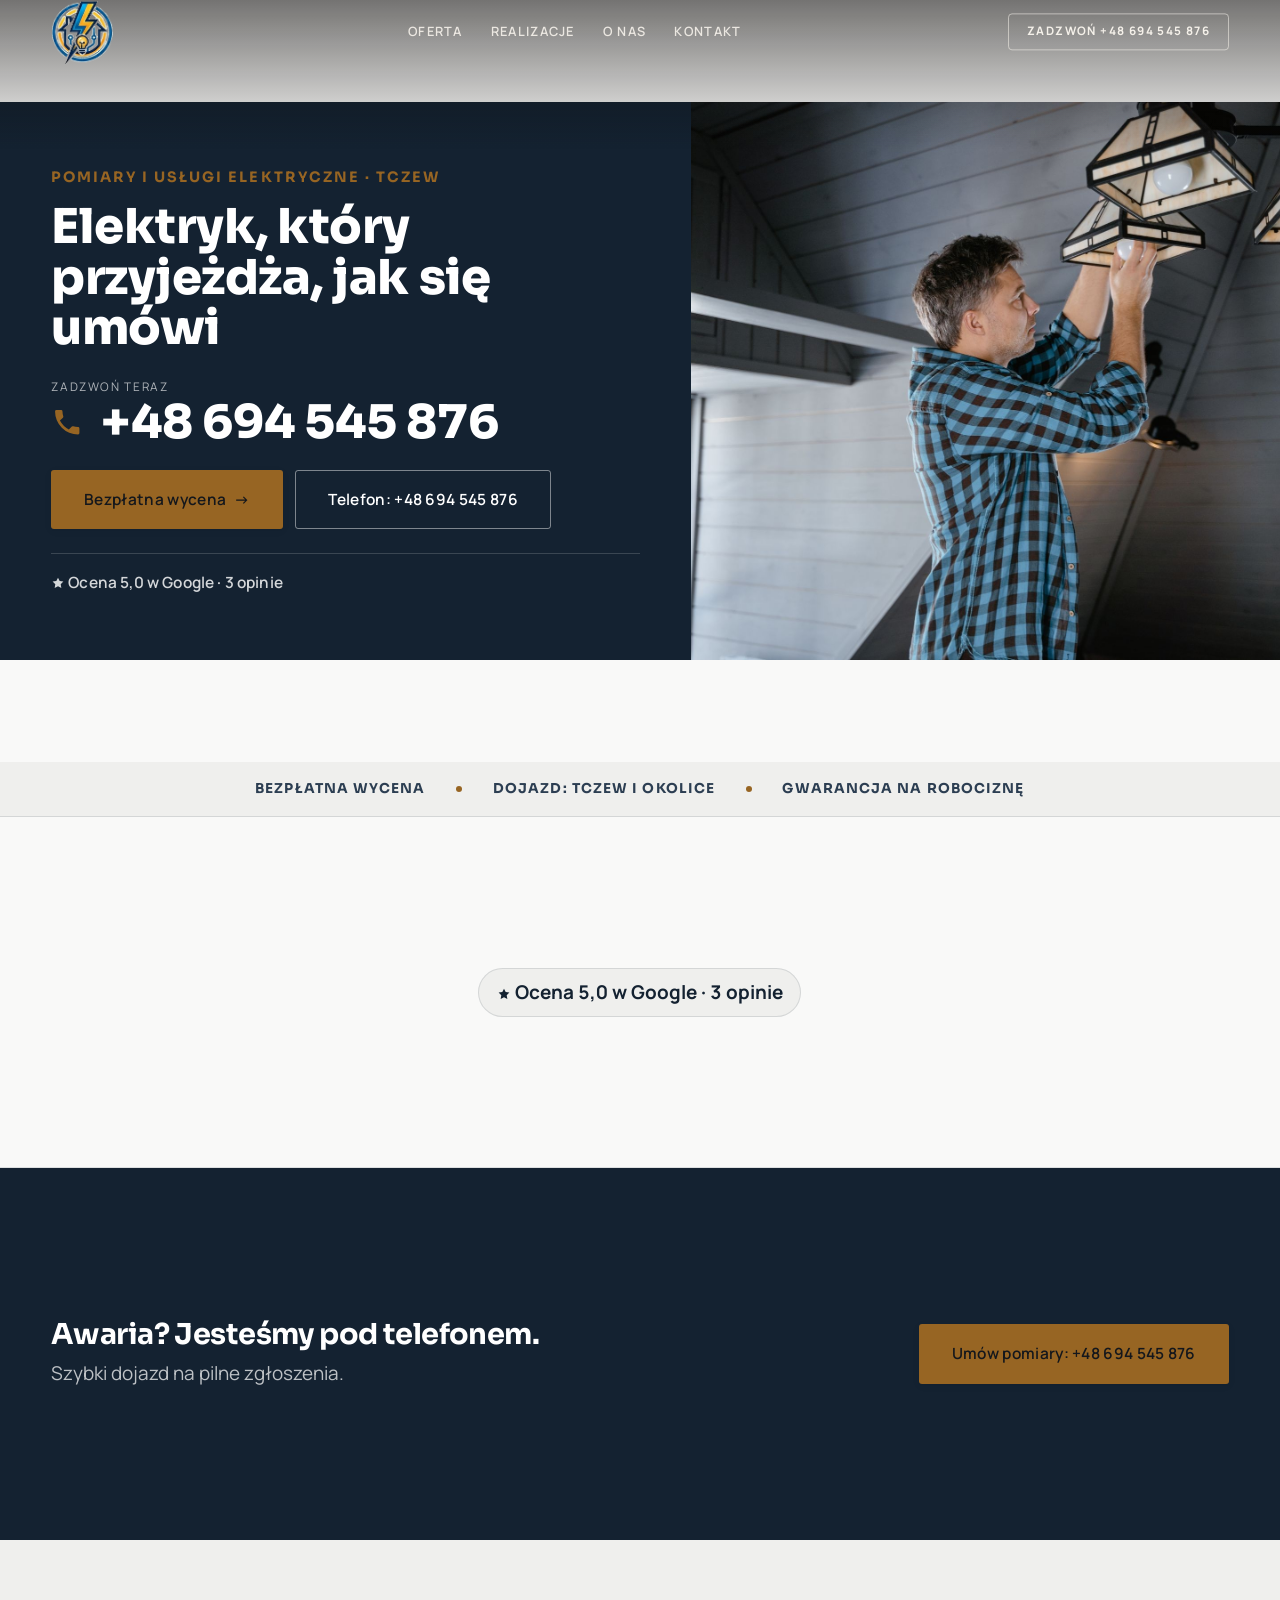
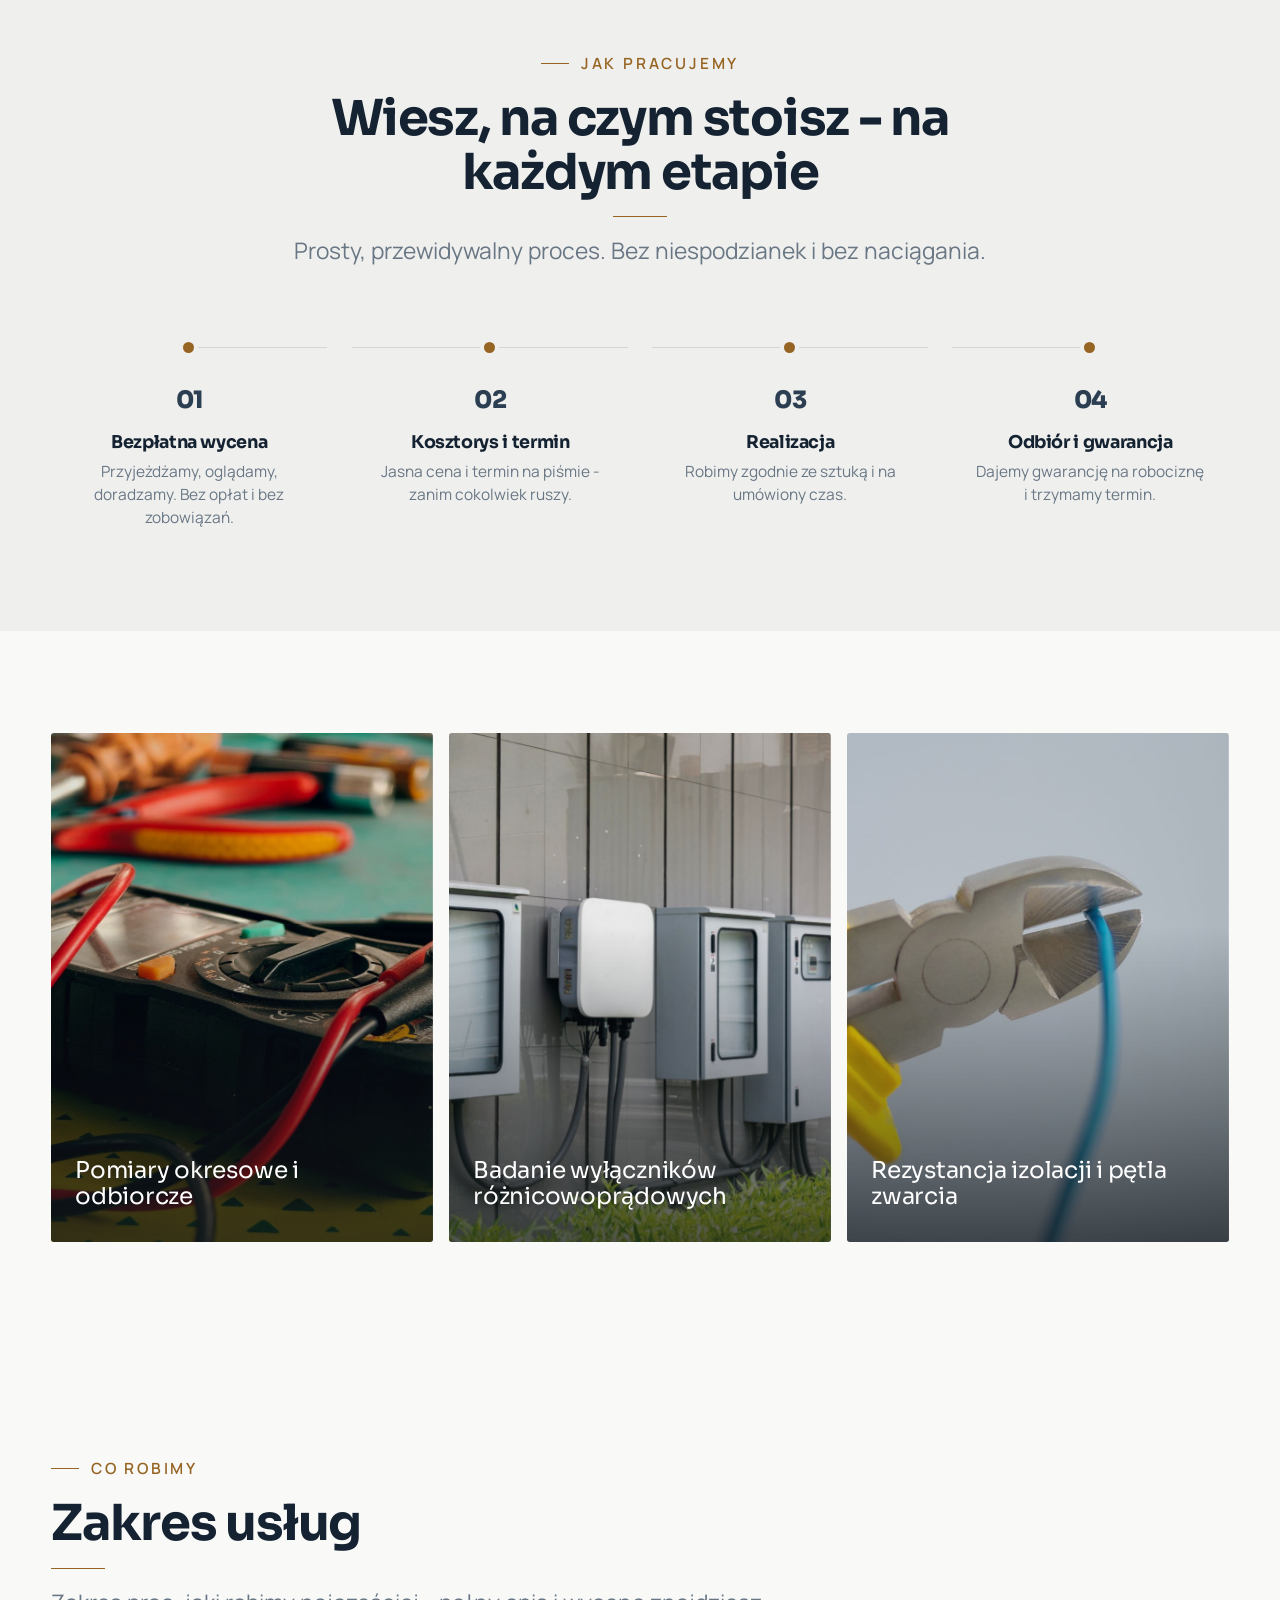
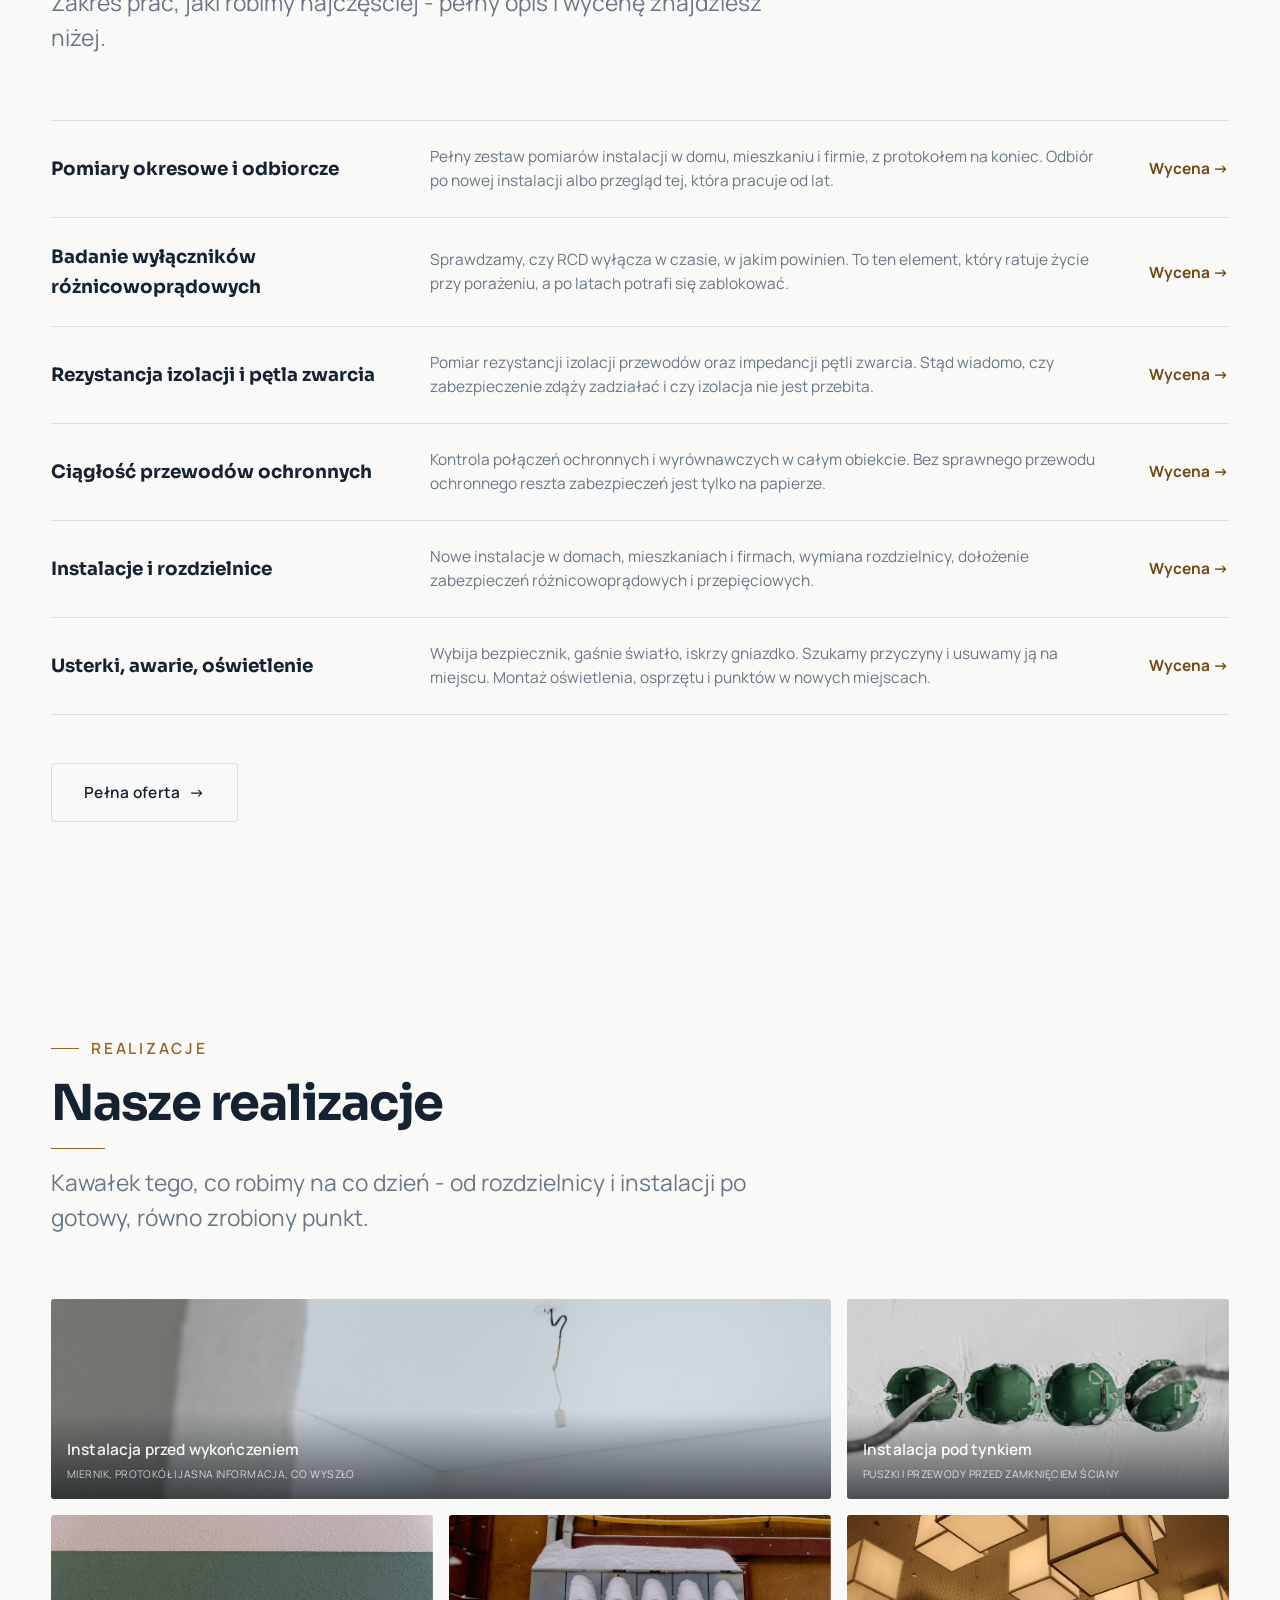
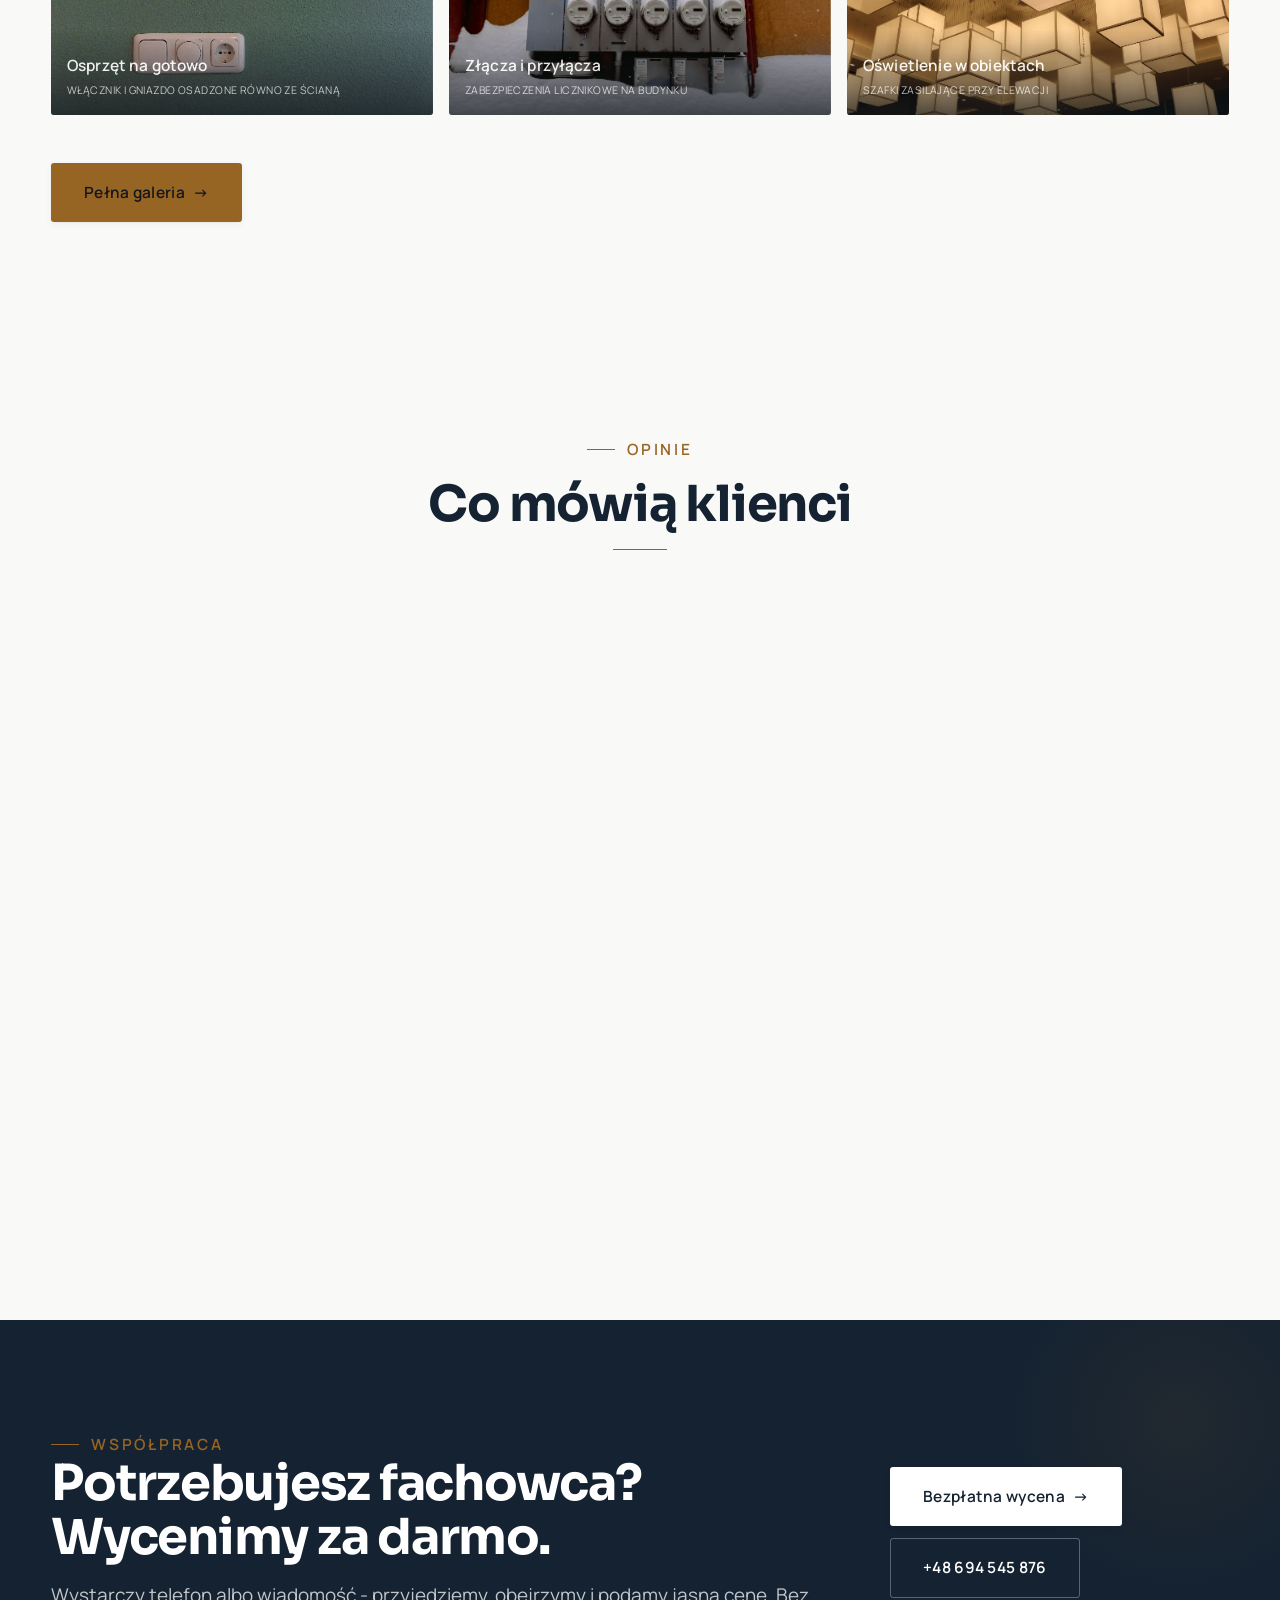
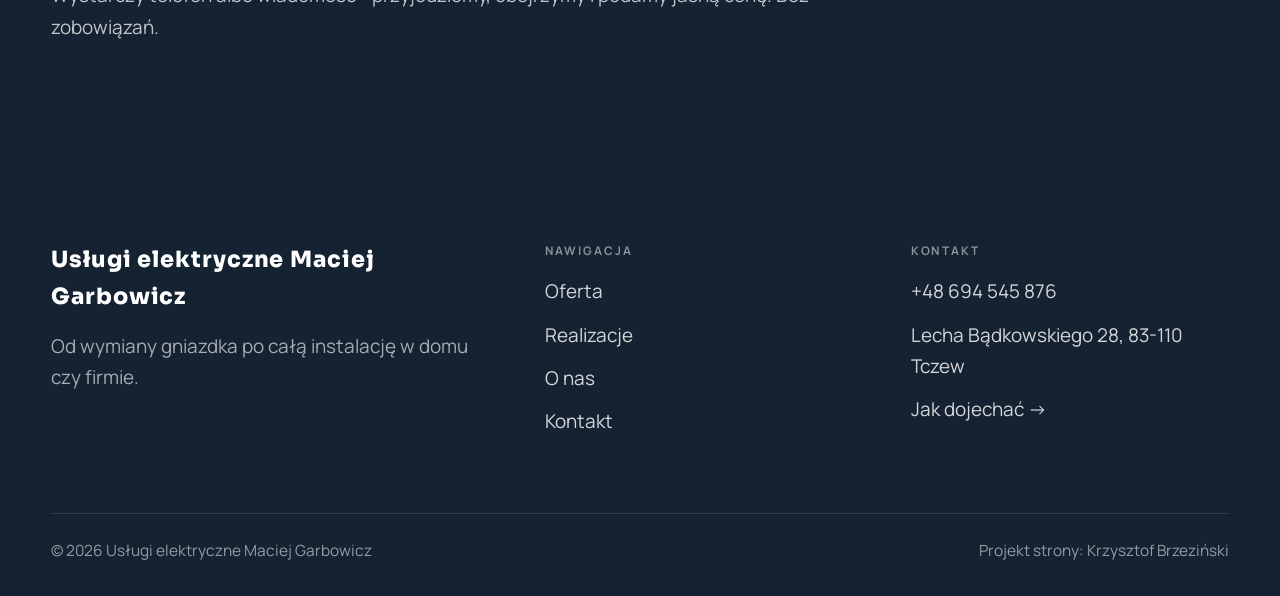
==== index.html @ 558da5c2 "Demo strony: Usługi elektryczne Maciej Garbowicz (Tczew)" ====
<!DOCTYPE html>
<html lang="pl">
<head>
<meta charset="UTF-8">
<meta name="viewport" content="width=device-width, initial-scale=1.0">
<title>Usługi elektryczne Maciej Garbowicz - Elektryk · Tczew</title>
<meta name="description" content="Usługi elektryczne Maciej Garbowicz - usługi elektryczne, Tczew i okolice. Instalacje, przyłącza, rozdzielnice, naprawa usterek i awarii, montaż oświetlenia i osprzętu. Pomiary i uprawnienia, wycena przed pracą, sprawny dojazd. Zadzwoń i umów termin.">
<link rel="preconnect" href="https://fonts.googleapis.com">
<link rel="preconnect" href="https://fonts.gstatic.com" crossorigin>
<link href="https://fonts.googleapis.com/css2?family=Sora:wght@600;700;800&family=Manrope:wght@400;500;600&display=swap" rel="stylesheet">
<link rel="stylesheet" href="assets/styles.css">
</head>
<body>

<header class="nav">
  <div class="wrap nav-inner">
    <a class="brand brand-has-logo" href="index.html"><img class="brand-logo" src="img/logo.png" alt="Usługi elektryczne Maciej Garbowicz"></a>
    <nav class="nav-links">
      <a href="oferta.html">Oferta</a>
      <a href="realizacje.html">Realizacje</a>
      <a href="o-nas.html">O nas</a>
      <a href="kontakt.html">Kontakt</a>
      <a href="tel:+48694545876" class="btn btn-accent">Zadzwoń +48 694 545 876</a>
    </nav>
    <button class="nav-toggle" aria-label="Menu"><span></span><span></span><span></span></button>
  </div>
</header>

<section class="hero-fach">
  <img class="hf-photo" src="img/hero.jpg" alt="Usługi elektryczne Maciej Garbowicz">
  <div class="hf-panel">
      <span class="hf-kicker">Pomiary i usługi elektryczne · Tczew</span>
      <h1 class="hf-title">Elektryk, który przyjeżdża, jak się umówi</h1>
      <a class="hf-phone" href="tel:+48694545876"><span class="hf-phone-lab">Zadzwoń teraz</span><span class="hf-phone-num"><svg class="ico-tel" width="16" height="16" viewBox="0 0 24 24" fill="none" aria-hidden="true"><path d="M6.6 10.8a15.5 15.5 0 0 0 6.6 6.6l2.2-2.2a1 1 0 0 1 1-.24 11.4 11.4 0 0 0 3.6.58 1 1 0 0 1 1 1V20a1 1 0 0 1-1 1A17 17 0 0 1 3 4a1 1 0 0 1 1-1h3.5a1 1 0 0 1 1 1c0 1.25.2 2.46.58 3.6a1 1 0 0 1-.25 1l-2.23 2.2Z" fill="currentColor"/></svg> +48 694 545 876</span></a>
      <div class="hf-actions">
        <a href="kontakt.html" class="btn btn-accent">Bezpłatna wycena <span class="arr">→</span></a>
        <a href="tel:+48694545876" class="btn btn-ghost hf-ghost">Telefon: +48 694 545 876</a>
      </div>
      <div class="hf-trust"><svg class="ico-star" width="14" height="14" viewBox="0 0 24 24" style="vertical-align:-2px" aria-hidden="true"><path d="M12 2.8l2.85 5.8 6.4.93-4.63 4.5 1.1 6.37L12 17.4l-5.72 3 1.1-6.37-4.63-4.5 6.4-.93L12 2.8Z" fill="currentColor"/></svg> Ocena 5,0 w Google · 3 opinie</div>
  </div>
</section>
<section class="fach-promise">
  <div class="wrap">
    <ul class="fp-row reveal"><li>Bezpłatna wycena</li><li>Dojazd: Tczew i okolice</li><li>Gwarancja na robociznę</li></ul>
  </div>
</section>
<section class="trust-bar">
  <div class="wrap">
    <div class="tb-google reveal"><svg class="ico-star" width="14" height="14" viewBox="0 0 24 24" style="vertical-align:-2px" aria-hidden="true"><path d="M12 2.8l2.85 5.8 6.4.93-4.63 4.5 1.1 6.37L12 17.4l-5.72 3 1.1-6.37-4.63-4.5 6.4-.93L12 2.8Z" fill="currentColor"/></svg> Ocena 5,0 w Google · 3 opinie</div>
  </div>
</section>
<section class="awaria">
  <div class="wrap">
      <div class="reveal">
        <h3>Awaria? Jesteśmy pod telefonem.</h3>
        <p>Szybki dojazd na pilne zgłoszenia.</p>
      </div>
      <a class="btn btn-accent" href="tel:+48694545876">Umów pomiary: +48 694 545 876</a>
  </div>
</section>
<section class="proces fachowcy">
  <div class="wrap">
    <div class="head center reveal">
      <span class="eyebrow">Jak pracujemy</span>
      <h2>Wiesz, na czym stoisz - na każdym etapie</h2>
      <p>Prosty, przewidywalny proces. Bez niespodzianek i bez naciągania.</p>
    </div>
    <ol class="proces-line">
      <li class="reveal"><span class="pno">01</span><h3>Bezpłatna wycena</h3><p>Przyjeżdżamy, oglądamy, doradzamy. Bez opłat i bez zobowiązań.</p></li>
      <li class="reveal"><span class="pno">02</span><h3>Kosztorys i termin</h3><p>Jasna cena i termin na piśmie - zanim cokolwiek ruszy.</p></li>
      <li class="reveal"><span class="pno">03</span><h3>Realizacja</h3><p>Robimy zgodnie ze sztuką i na umówiony czas.</p></li>
      <li class="reveal"><span class="pno">04</span><h3>Odbiór i gwarancja</h3><p>Dajemy gwarancję na robociznę i trzymamy termin.</p></li>
    </ol>
  </div>
</section>
<section class="gateways-band">
  <div class="wrap">
    <div class="gateways">
      <a href="oferta.html" class="gateway reveal"><img src="img/g1.jpg" alt="Pomiary okresowe i odbiorcze" loading="lazy"><span class="g-ttl">Pomiary okresowe i odbiorcze</span></a>
      <a href="oferta.html" class="gateway reveal"><img src="img/g5.jpg" alt="Badanie wyłączników różnicowoprądowych" loading="lazy"><span class="g-ttl">Badanie wyłączników różnicowoprądowych</span></a>
      <a href="oferta.html" class="gateway reveal"><img src="img/g8.jpg" alt="Rezystancja izolacji i pętla zwarcia" loading="lazy"><span class="g-ttl">Rezystancja izolacji i pętla zwarcia</span></a>
    </div>
  </div>
</section>
<section class="fach-uslugi">
  <div class="wrap">
    <div class="head reveal">
      <span class="eyebrow">Co robimy</span>
      <h2>Zakres usług</h2>
      <p>Zakres prac, jaki robimy najczęściej - pełny opis i wycenę znajdziesz niżej.</p>
    </div>
    <ul class="fu-list">
      <li class="fu-row reveal"><div class="fu-name">Pomiary okresowe i odbiorcze</div><div class="fu-desc">Pełny zestaw pomiarów instalacji w domu, mieszkaniu i firmie, z protokołem na koniec. Odbiór po nowej instalacji albo przegląd tej, która pracuje od lat.</div><a class="fu-cta" href="kontakt.html">Wycena <span class="arr">→</span></a></li>
      <li class="fu-row reveal"><div class="fu-name">Badanie wyłączników różnicowoprądowych</div><div class="fu-desc">Sprawdzamy, czy RCD wyłącza w czasie, w jakim powinien. To ten element, który ratuje życie przy porażeniu, a po latach potrafi się zablokować.</div><a class="fu-cta" href="kontakt.html">Wycena <span class="arr">→</span></a></li>
      <li class="fu-row reveal"><div class="fu-name">Rezystancja izolacji i pętla zwarcia</div><div class="fu-desc">Pomiar rezystancji izolacji przewodów oraz impedancji pętli zwarcia. Stąd wiadomo, czy zabezpieczenie zdąży zadziałać i czy izolacja nie jest przebita.</div><a class="fu-cta" href="kontakt.html">Wycena <span class="arr">→</span></a></li>
      <li class="fu-row reveal"><div class="fu-name">Ciągłość przewodów ochronnych</div><div class="fu-desc">Kontrola połączeń ochronnych i wyrównawczych w całym obiekcie. Bez sprawnego przewodu ochronnego reszta zabezpieczeń jest tylko na papierze.</div><a class="fu-cta" href="kontakt.html">Wycena <span class="arr">→</span></a></li>
      <li class="fu-row reveal"><div class="fu-name">Instalacje i rozdzielnice</div><div class="fu-desc">Nowe instalacje w domach, mieszkaniach i firmach, wymiana rozdzielnicy, dołożenie zabezpieczeń różnicowoprądowych i przepięciowych.</div><a class="fu-cta" href="kontakt.html">Wycena <span class="arr">→</span></a></li>
      <li class="fu-row reveal"><div class="fu-name">Usterki, awarie, oświetlenie</div><div class="fu-desc">Wybija bezpiecznik, gaśnie światło, iskrzy gniazdko. Szukamy przyczyny i usuwamy ją na miejscu. Montaż oświetlenia, osprzętu i punktów w nowych miejscach.</div><a class="fu-cta" href="kontakt.html">Wycena <span class="arr">→</span></a></li>
    </ul>
    <div style="margin-top:var(--space-7)" class="reveal"><a href="oferta.html" class="btn btn-ghost">Pełna oferta <span class="arr">→</span></a></div>
  </div>
</section>
<section>
  <div class="wrap">
    <div class="head reveal">
      <span class="eyebrow">Realizacje</span>
      <h2>Nasze realizacje</h2>
      <p>Kawałek tego, co robimy na co dzień - od rozdzielnicy i instalacji po gotowy, równo zrobiony punkt.</p>
    </div>
    <div class="gallery">
      <div class="tile t-two3 reveal"><img src="img/g11.jpg" alt="Instalacja przed wykończeniem" loading="lazy"><div class="cap">Instalacja przed wykończeniem<small>Miernik, protokół i jasna informacja, co wyszło</small></div></div>
      <div class="tile t-third reveal"><img src="img/g2.jpg" alt="Instalacja pod tynkiem" loading="lazy"><div class="cap">Instalacja pod tynkiem<small>Puszki i przewody przed zamknięciem ściany</small></div></div>
      <div class="tile t-third reveal"><img src="img/g3.jpg" alt="Osprzęt na gotowo" loading="lazy"><div class="cap">Osprzęt na gotowo<small>Włącznik i gniazdo osadzone równo ze ścianą</small></div></div>
      <div class="tile t-third reveal"><img src="img/g4.jpg" alt="Złącza i przyłącza" loading="lazy"><div class="cap">Złącza i przyłącza<small>Zabezpieczenia licznikowe na budynku</small></div></div>
      <div class="tile t-third reveal"><img src="img/g13.jpg" alt="Oświetlenie w obiektach" loading="lazy"><div class="cap">Oświetlenie w obiektach<small>Szafki zasilające przy elewacji</small></div></div>
    </div>
    <div style="margin-top:var(--space-7)" class="reveal"><a href="realizacje.html" class="btn btn-accent">Pełna galeria <span class="arr">→</span></a></div>
  </div>
</section>
<section class="opinie">
  <div class="wrap">
    <div class="head center reveal">
      <span class="eyebrow">Opinie</span>
      <h2>Co mówią klienci</h2>
    </div>
    <div class="opinie-grid">
      <figure class="op-card reveal"><span class="op-star"><svg class="ico-star" width="14" height="14" viewBox="0 0 24 24" style="vertical-align:-2px" aria-hidden="true"><path d="M12 2.8l2.85 5.8 6.4.93-4.63 4.5 1.1 6.37L12 17.4l-5.72 3 1.1-6.37-4.63-4.5 6.4-.93L12 2.8Z" fill="currentColor"/></svg><svg class="ico-star" width="14" height="14" viewBox="0 0 24 24" style="vertical-align:-2px" aria-hidden="true"><path d="M12 2.8l2.85 5.8 6.4.93-4.63 4.5 1.1 6.37L12 17.4l-5.72 3 1.1-6.37-4.63-4.5 6.4-.93L12 2.8Z" fill="currentColor"/></svg><svg class="ico-star" width="14" height="14" viewBox="0 0 24 24" style="vertical-align:-2px" aria-hidden="true"><path d="M12 2.8l2.85 5.8 6.4.93-4.63 4.5 1.1 6.37L12 17.4l-5.72 3 1.1-6.37-4.63-4.5 6.4-.93L12 2.8Z" fill="currentColor"/></svg><svg class="ico-star" width="14" height="14" viewBox="0 0 24 24" style="vertical-align:-2px" aria-hidden="true"><path d="M12 2.8l2.85 5.8 6.4.93-4.63 4.5 1.1 6.37L12 17.4l-5.72 3 1.1-6.37-4.63-4.5 6.4-.93L12 2.8Z" fill="currentColor"/></svg><svg class="ico-star" width="14" height="14" viewBox="0 0 24 24" style="vertical-align:-2px" aria-hidden="true"><path d="M12 2.8l2.85 5.8 6.4.93-4.63 4.5 1.1 6.37L12 17.4l-5.72 3 1.1-6.37-4.63-4.5 6.4-.93L12 2.8Z" fill="currentColor"/></svg></span><blockquote>Pan bardzo dokładny, Polecam</blockquote><span class="op-autor">Malwina Rylik</span></figure>
      <figure class="op-card reveal"><span class="op-star"><svg class="ico-star" width="14" height="14" viewBox="0 0 24 24" style="vertical-align:-2px" aria-hidden="true"><path d="M12 2.8l2.85 5.8 6.4.93-4.63 4.5 1.1 6.37L12 17.4l-5.72 3 1.1-6.37-4.63-4.5 6.4-.93L12 2.8Z" fill="currentColor"/></svg><svg class="ico-star" width="14" height="14" viewBox="0 0 24 24" style="vertical-align:-2px" aria-hidden="true"><path d="M12 2.8l2.85 5.8 6.4.93-4.63 4.5 1.1 6.37L12 17.4l-5.72 3 1.1-6.37-4.63-4.5 6.4-.93L12 2.8Z" fill="currentColor"/></svg><svg class="ico-star" width="14" height="14" viewBox="0 0 24 24" style="vertical-align:-2px" aria-hidden="true"><path d="M12 2.8l2.85 5.8 6.4.93-4.63 4.5 1.1 6.37L12 17.4l-5.72 3 1.1-6.37-4.63-4.5 6.4-.93L12 2.8Z" fill="currentColor"/></svg><svg class="ico-star" width="14" height="14" viewBox="0 0 24 24" style="vertical-align:-2px" aria-hidden="true"><path d="M12 2.8l2.85 5.8 6.4.93-4.63 4.5 1.1 6.37L12 17.4l-5.72 3 1.1-6.37-4.63-4.5 6.4-.93L12 2.8Z" fill="currentColor"/></svg><svg class="ico-star" width="14" height="14" viewBox="0 0 24 24" style="vertical-align:-2px" aria-hidden="true"><path d="M12 2.8l2.85 5.8 6.4.93-4.63 4.5 1.1 6.37L12 17.4l-5.72 3 1.1-6.37-4.63-4.5 6.4-.93L12 2.8Z" fill="currentColor"/></svg></span><blockquote>Polecam serdecznie</blockquote><span class="op-autor">Ewa Makowska</span></figure>
    </div>
  </div>
</section>
<section class="obszar">
  <div class="wrap">
    <div class="head center reveal">
      <span class="eyebrow">Obszar działania</span>
      <h2>Dojeżdżamy do Ciebie</h2>
    </div>
    <ul class="obszar-list reveal"><li class="is-home">Tczew</li><li>+ okolice</li></ul>
  </div>
</section>
<section class="cta">
  <div class="wrap">
    <div class="reveal">
      <span class="eyebrow">Współpraca</span>
      <h2>Potrzebujesz fachowca? Wycenimy za darmo.</h2>
      <p>Wystarczy telefon albo wiadomość - przyjedziemy, obejrzymy i podamy jasną cenę. Bez zobowiązań.</p>
    </div>
    <div class="cta-actions reveal">
      <a href="kontakt.html" class="btn btn-light">Bezpłatna wycena <span class="arr">→</span></a>
      <a href="tel:+48694545876" class="btn btn-ghost" style="color:#fff;border-color:rgba(255,255,255,.3)">+48 694 545 876</a>
    </div>
  </div>
</section>

<footer>
  <div class="wrap">
    <div class="foot-grid">
      <div class="foot-brand">
        <div class="name">Usługi elektryczne Maciej Garbowicz</div>
        <p>Od wymiany gniazdka po całą instalację w domu czy firmie.</p>
      </div>
      <div class="foot-col">
        <h4>Nawigacja</h4>
        <a href="oferta.html">Oferta</a>
        <a href="realizacje.html">Realizacje</a>
        <a href="o-nas.html">O nas</a>
        <a href="kontakt.html">Kontakt</a>
      </div>
      <div class="foot-col">
        <h4>Kontakt</h4>
        <a href="tel:+48694545876">+48 694 545 876</a>
        <p>Lecha Bądkowskiego 28, 83-110 Tczew</p>
        <a href="https://www.google.com/maps/place/Us%C5%82ugi+elektryczne+Maciej+Garbowicz/@54.0656922,18.7682048,17z" target="_blank" rel="noopener">Jak dojechać →</a>
      </div>
    </div>
    <div class="foot-bot">
      <span>© 2026 Usługi elektryczne Maciej Garbowicz</span>
      <span>Projekt strony: Krzysztof Brzeziński</span>
    </div>
  </div>
</footer>
<div class="sticky-call"><a class="sc-call" href="tel:+48694545876"><svg class="ico-tel" width="16" height="16" viewBox="0 0 24 24" fill="none" aria-hidden="true"><path d="M6.6 10.8a15.5 15.5 0 0 0 6.6 6.6l2.2-2.2a1 1 0 0 1 1-.24 11.4 11.4 0 0 0 3.6.58 1 1 0 0 1 1 1V20a1 1 0 0 1-1 1A17 17 0 0 1 3 4a1 1 0 0 1 1-1h3.5a1 1 0 0 1 1 1c0 1.25.2 2.46.58 3.6a1 1 0 0 1-.25 1l-2.23 2.2Z" fill="currentColor"/></svg> Zadzwoń</a><a class="sc-quote" href="kontakt.html">Bezpłatna wycena</a></div>

<script src="assets/main.js"></script>
</body>
</html>
---- assets/styles.css ----
/* ============================================================
   STOLBASZ — premium, architektoniczny B2B fit-out
   Jasna paleta, zero brązu. System wg premium-web-craft.
   Projekt strony: Krzysztof Brzeziński
   ============================================================ */

:root{
  /* PALETA — jasna, architektoniczna, chłodna */
  --paper:#f5f7fa;          /* główne tło */
  --paper-2:#e7edf3;        /* sekcje alternatywne (chłodny jasny szary) */
  --paper-3:#e7edf3;        /* delikatne wypełnienia */
  --ink:#142231;            /* tekst główny — chłodny grafit */
  --ink-soft:#2c3e52;       /* nagłówki drugorzędne */
  --muted:#697785;          /* tekst poboczny */
  --line:rgba(20,34,49,.12);/* hairline */
  --accent:#e8a00c;         /* stonowany petrol-slate — jedyny akcent */
  --accent-d:#c47f06;
  --accent-soft:rgba(232,160,12,.10);
  --dark:#142231;           /* sekcje ciemne (stopka/CTA) */

  /* ODSTĘPY — skala 4/8 */
  --space-1:4px; --space-2:8px; --space-3:12px; --space-4:16px; --space-5:24px;
  --space-6:32px; --space-7:48px; --space-8:64px; --space-9:96px; --space-10:128px;

  /* TYPOGRAFIA — fluid clamp() (skala podbita 16.07.2026: większe, czytelniejsze litery — uwaga Adama) */
  --text-sm:clamp(.9rem,.87rem + .12vw,1rem);
  --text-base:clamp(1.08rem,1.04rem + .18vw,1.2rem);
  --text-lg:clamp(1.24rem,1.15rem + .34vw,1.44rem);
  --text-h3:clamp(1.34rem,1.22rem + .55vw,1.66rem);
  --text-h2:clamp(2.1rem,1.66rem + 2.1vw,3.1rem);
  --text-h1:clamp(2.9rem,2.1rem + 4vw,5.1rem);

  /* PROMIENIE — architektoniczne, raczej ostre */
  --r-sm:3px; --r-md:6px; --r-lg:10px;

  /* RUCH */
  --ease:cubic-bezier(.25,.46,.45,.94); --dur:.24s;

  /* CIENIE — miękkie, warstwowe */
  --sh-sm:0 1px 2px rgba(16,24,32,.04), 0 2px 8px rgba(16,24,32,.05);
  --sh-md:0 2px 6px rgba(16,24,32,.05), 0 12px 28px -8px rgba(16,24,32,.12);
  --sh-lg:0 6px 14px rgba(16,24,32,.07), 0 26px 56px -18px rgba(16,24,32,.22);

  --hairline:1px solid var(--line);

  --font-display:'Sora','Manrope',sans-serif;
  --font-body:'Manrope',sans-serif;
}

*{box-sizing:border-box;margin:0;padding:0}
html{scroll-behavior:smooth}
body{
  font-family:var(--font-body);
  font-size:var(--text-base);
  line-height:1.65;
  color:var(--ink);
  background:var(--paper);
  -webkit-font-smoothing:antialiased;
  text-rendering:optimizeLegibility;
}
img{max-width:100%;display:block}
a{color:inherit;text-decoration:none}

.wrap{width:min(92%,1180px);margin-inline:auto}
section{padding-block:clamp(52px,6.5vw,96px)}

h1,h2,h3{font-family:var(--font-display);font-weight:700;line-height:1.08;letter-spacing:-.02em;color:var(--ink)}
h1{font-size:var(--text-h1);letter-spacing:-.035em}
h2{font-size:var(--text-h2);letter-spacing:-.025em}
h3{font-size:var(--text-h3)}
p{max-width:65ch}

.eyebrow{
  font-family:var(--font-body);
  font-size:var(--text-sm);
  font-weight:600;
  letter-spacing:.18em;
  text-transform:uppercase;
  color:var(--accent);
  display:inline-flex;align-items:center;gap:var(--space-3);
}
.eyebrow::before{content:"";width:28px;height:1px;background:var(--accent);display:inline-block}

.muted{color:var(--muted)}
.lead{font-size:var(--text-lg);line-height:1.55;color:var(--ink-soft);max-width:50ch}

/* ---------- BUTTONS ---------- */
.btn{
  display:inline-flex;align-items:center;gap:var(--space-2);
  font-weight:600;font-size:var(--text-sm);letter-spacing:.02em;
  padding:var(--space-4) var(--space-6);
  border-radius:var(--r-sm);
  transition:transform var(--dur) var(--ease),box-shadow var(--dur) var(--ease),background var(--dur) var(--ease);
  cursor:pointer;border:1px solid transparent;
}
.btn-accent{background:var(--accent);color:#fff;box-shadow:var(--sh-sm)}
.btn-accent:hover{background:var(--accent-d);transform:translateY(-2px);box-shadow:var(--sh-md)}
.btn-accent:active{transform:translateY(0);box-shadow:var(--sh-sm)}
.btn-ghost{background:transparent;color:var(--ink);border-color:var(--line)}
.btn-ghost:hover{border-color:var(--accent);color:var(--accent);transform:translateY(-2px)}
.btn-light{background:#fff;color:var(--ink);box-shadow:var(--sh-sm)}
.btn-light:hover{transform:translateY(-2px);box-shadow:var(--sh-md)}
.btn .arr{transition:transform var(--dur) var(--ease)}
.btn:hover .arr{transform:translateX(4px)}

/* ---------- NAV ---------- */
.nav{
  position:sticky;top:0;z-index:50;
  background:color-mix(in srgb,var(--paper) 88%,transparent);
  backdrop-filter:saturate(140%) blur(10px);
  border-bottom:var(--hairline);
}
.nav-inner{display:flex;align-items:center;justify-content:space-between;height:72px}
.brand{display:flex;flex-direction:column;line-height:1}
.brand .name{font-family:var(--font-display);font-weight:800;font-size:1.35rem;letter-spacing:.04em}
.brand .sub{font-size:.62rem;letter-spacing:.34em;text-transform:uppercase;color:var(--muted);margin-top:5px}
.nav-links{display:flex;align-items:center;gap:var(--space-6)}
.nav-links a{font-size:var(--text-sm);font-weight:500;color:var(--ink-soft);position:relative;padding-block:4px;transition:color var(--dur) var(--ease)}
.nav-links a::after{content:"";position:absolute;left:0;bottom:0;width:0;height:1.5px;background:var(--accent);transition:width var(--dur) var(--ease)}
.nav-links a:hover,.nav-links a.active{color:var(--ink)}
.nav-links a:hover::after,.nav-links a.active::after{width:100%}
.nav-links .btn{padding:var(--space-2) var(--space-5)}
/* przyciski w nav: właściwy kolor (przebij .nav-links a) + bez podkreślenia */
.nav-links a.btn-accent{color:#fff}
.nav-links a.btn-ghost,.nav-links a.btn-light{color:var(--ink)}
.nav-links a.btn::after{display:none}
.nav-toggle{display:none;background:none;border:none;cursor:pointer;flex-direction:column;gap:5px;padding:8px}
.nav-toggle span{width:24px;height:2px;background:var(--ink);transition:var(--dur)}

/* ---------- HERO (split) ---------- */
.hero{position:relative;overflow:hidden;border-bottom:var(--hairline)}
.hero-grid{display:grid;grid-template-columns:1.05fr .95fr;gap:clamp(24px,4vw,60px);align-items:center;
  padding-block:clamp(36px,4.5vw,64px)}
.hero-copy .eyebrow{margin-bottom:var(--space-5)}
.hero-copy h1{margin-bottom:var(--space-5)}
.hero-copy .lead{margin-bottom:var(--space-7)}
.hero-actions{display:flex;flex-wrap:wrap;gap:var(--space-4)}
.hero-art{position:relative;aspect-ratio:4/3;border-radius:var(--r-lg);overflow:hidden;box-shadow:var(--sh-lg)}
.hero-art img{width:100%;height:100%;object-fit:cover}
.hero-art::after{content:"";position:absolute;inset:0;background:linear-gradient(180deg,transparent 55%,rgba(18,24,28,.28))}
.hero-badge{position:absolute;left:var(--space-5);bottom:var(--space-5);z-index:2;
  background:rgba(252,252,251,.94);backdrop-filter:blur(4px);
  border-radius:var(--r-md);padding:var(--space-4) var(--space-5);box-shadow:var(--sh-md);max-width:78%}
.hero-badge strong{display:block;font-family:var(--font-display);font-size:1rem;letter-spacing:-.01em}
.hero-badge span{font-size:var(--text-sm);color:var(--muted)}

/* ---------- HERO duży / kinowy (strona główna) ---------- */
.hero-cine{position:relative;min-height:clamp(560px,82vh,840px);min-height:clamp(560px,82svh,840px);display:flex;align-items:center;overflow:hidden;border-bottom:var(--hairline)}
.hero-cine>img{position:absolute;inset:0;width:100%;height:100%;object-fit:cover;z-index:0}
.hero-cine::after{content:"";position:absolute;inset:0;z-index:1;
  background:linear-gradient(95deg,rgba(13,18,23,.86) 0%,rgba(13,18,23,.64) 32%,rgba(13,18,23,.24) 62%,rgba(13,18,23,.04) 100%)}
.hero-cine .wrap{position:relative;z-index:2;padding-block:var(--space-8)}
.hero-cine .hero-copy{max-width:660px}
.hero-cine .eyebrow{color:#fff;margin-bottom:var(--space-5)}
.hero-cine .eyebrow::before{background:#fff}
.hero-cine h1{color:#fff;margin-bottom:var(--space-5);font-size:clamp(2.9rem,2rem + 4.4vw,5.2rem)}
.hero-cine .lead{color:rgba(255,255,255,.92);max-width:48ch;margin-bottom:var(--space-7)}
.hero-cine .hero-actions{display:flex;flex-wrap:wrap;gap:var(--space-4)}
@media(max-width:680px){
  .hero-cine{min-height:clamp(520px,76vh,640px);min-height:clamp(520px,76svh,640px);align-items:flex-end}
  .hero-cine::after{background:linear-gradient(0deg,rgba(13,18,23,.9) 6%,rgba(13,18,23,.45) 55%,rgba(13,18,23,.25) 100%)}
  .hero-cine .wrap{padding-bottom:var(--space-9)}
}

/* full-bleed hero variant (podstrony) */
.pagehead{position:relative;min-height:46vh;min-height:46svh;display:flex;align-items:flex-end;overflow:hidden;border-bottom:var(--hairline)}
.pagehead img{position:absolute;inset:0;width:100%;height:100%;object-fit:cover}
.pagehead::after{content:"";position:absolute;inset:0;background:linear-gradient(180deg,rgba(18,24,28,.25),rgba(18,24,28,.62))}
.pagehead .wrap{position:relative;z-index:2;padding-block:var(--space-9);color:#fff}
.pagehead h1{color:#fff;max-width:18ch}
.pagehead .eyebrow{color:#fff}
.pagehead .eyebrow::before{background:#fff}
.pagehead p{color:rgba(255,255,255,.86);margin-top:var(--space-4);max-width:54ch}

/* ---------- STRIP (pasek skrótów / liczby) ---------- */
.strip{background:var(--dark);color:#fff}
.strip .wrap{display:grid;grid-template-columns:repeat(4,1fr);gap:var(--space-6);padding-block:var(--space-8)}
.strip .item .k{font-family:var(--font-display);font-size:clamp(1.6rem,1.2rem + 1.4vw,2.4rem);font-weight:800;letter-spacing:-.02em;color:#fff}
.strip .item .v{font-size:var(--text-sm);color:rgba(255,255,255,.66);margin-top:var(--space-2);line-height:1.45}
.strip .item{border-left:2px solid var(--accent);padding-left:var(--space-5)}

/* ---------- SECTION HEAD ---------- */
.head{max-width:48rem;margin-bottom:var(--space-8)}
.head.center{margin-inline:auto;text-align:center}
.head .eyebrow{margin-bottom:var(--space-4)}
.head h2{margin-bottom:var(--space-4)}
.head p{color:var(--muted);font-size:var(--text-lg);line-height:1.55}
.head.center p{margin-inline:auto}

/* ---------- INTRO SPLIT ---------- */
.split{display:grid;grid-template-columns:.92fr 1.08fr;gap:clamp(28px,5vw,80px);align-items:center}
.split.rev{grid-template-columns:1.08fr .92fr}
.split.rev .split-art{order:-1}
.split-art{position:relative;aspect-ratio:5/4;border-radius:var(--r-lg);overflow:hidden;box-shadow:var(--sh-lg)}
.split-art img{width:100%;height:100%;object-fit:cover}
.split-copy h2{margin-bottom:var(--space-5)}
.split-copy p+p{margin-top:var(--space-4)}
.split-copy .btn{margin-top:var(--space-6)}

/* ---------- SERVICES (zakres) ---------- */
.svc-grid{display:grid;grid-template-columns:repeat(auto-fit,minmax(280px,1fr));gap:var(--space-5)}
.svc{background:#fff;border:var(--hairline);border-radius:var(--r-md);padding:var(--space-7) var(--space-6);
  transition:transform var(--dur) var(--ease),box-shadow var(--dur) var(--ease),border-color var(--dur) var(--ease);
  position:relative;overflow:hidden}
.svc::before{content:"";position:absolute;left:0;top:0;width:3px;height:0;background:var(--accent);transition:height var(--dur) var(--ease)}
.svc:hover{transform:translateY(-4px);box-shadow:var(--sh-md);border-color:transparent}
.svc:hover::before{height:100%}
.svc .ic{font-family:var(--font-display);font-size:.8rem;font-weight:700;letter-spacing:.12em;color:var(--accent);margin-bottom:var(--space-4)}
.svc h3{margin-bottom:var(--space-3);font-size:1.22rem}
.svc p{color:var(--muted);font-size:var(--text-base);line-height:1.6}

/* big detailed service rows */
.svc-row{display:grid;grid-template-columns:.8fr 1.2fr;gap:clamp(20px,4vw,60px);align-items:center;padding-block:var(--space-8)}
.svc-row+.svc-row{border-top:var(--hairline)}
.svc-row.rev{grid-template-columns:1.2fr .8fr}
.svc-row.rev .svc-row-art{order:-1}
.svc-row-art{aspect-ratio:4/3;border-radius:var(--r-md);overflow:hidden;box-shadow:var(--sh-md)}
.svc-row-art img{width:100%;height:100%;object-fit:cover}
.svc-row h3{font-size:1.5rem;margin-bottom:var(--space-4)}
.svc-row .num{font-family:var(--font-display);font-size:.85rem;font-weight:700;letter-spacing:.14em;color:var(--accent);display:block;margin-bottom:var(--space-3)}
.svc-row ul{list-style:none;margin-top:var(--space-4);display:flex;flex-direction:column;gap:var(--space-2)}
.svc-row li{position:relative;padding-left:var(--space-5);color:var(--muted);font-size:var(--text-base)}
.svc-row li::before{content:"";position:absolute;left:0;top:.62em;width:8px;height:1px;background:var(--accent)}

/* ---------- GALLERY (realizacje) ---------- */
.gallery{display:grid;grid-template-columns:repeat(12,1fr);gap:var(--space-4);grid-auto-rows:200px}
/* GALERIA MASONRY — pionowe zdjęcia (portrety beauty/wellness) bez przycinania: kolumny, height auto */
.gallery-masonry{column-count:3;column-gap:var(--space-4)}
@media(max-width:900px){.gallery-masonry{column-count:2}}
@media(max-width:560px){.gallery-masonry{column-count:1}}
.gallery-masonry .m-tile{break-inside:avoid;margin:0 0 var(--space-4);padding:0;position:relative;overflow:hidden;border-radius:var(--r-md);border:1px solid var(--line)}
.gallery-masonry .m-tile img{width:100%;height:auto;display:block}
.gallery-masonry .m-tile .cap{position:absolute;left:0;right:0;bottom:0;padding:var(--space-4);color:#fff;background:linear-gradient(0deg,rgba(0,0,0,.55),transparent);font-size:var(--text-sm)}
.gallery-masonry .m-tile .cap small{display:block;font-weight:400;opacity:.78;letter-spacing:.04em;text-transform:uppercase;font-size:.66rem;margin-top:3px}
.tile{position:relative;overflow:hidden;border-radius:var(--r-md);box-shadow:var(--sh-sm);
  transition:transform var(--dur) var(--ease),box-shadow var(--dur) var(--ease)}
.tile img{width:100%;height:100%;object-fit:cover;transition:transform .6s var(--ease)}
.tile:hover{box-shadow:var(--sh-md)}
.tile:hover img{transform:scale(1.05)}
.tile .cap{position:absolute;left:0;right:0;bottom:0;padding:var(--space-5) var(--space-4) var(--space-4);
  background:linear-gradient(transparent,rgba(18,24,28,.78));color:#fff;
  font-size:var(--text-sm);font-weight:600;letter-spacing:.01em;
  opacity:0;transform:translateY(8px);transition:var(--dur) var(--ease)}
.tile:hover .cap{opacity:1;transform:translateY(0)}
.tile .cap small{display:block;font-weight:400;opacity:.78;letter-spacing:.04em;text-transform:uppercase;font-size:.66rem;margin-top:3px}
/* bento spans */
.t-wide{grid-column:span 6}
.t-tall{grid-column:span 6;grid-row:span 2}
.t-std{grid-column:span 6}
.t-third{grid-column:span 4}
.t-two3{grid-column:span 8}

/* ---------- TRUST / WIARYGODNOŚĆ ---------- */
.trust{background:var(--paper-2)}
.trust-grid{display:grid;grid-template-columns:repeat(auto-fit,minmax(240px,1fr));gap:var(--space-5);margin-top:var(--space-7)}
.trust-card{background:#fff;border-radius:var(--r-md);padding:var(--space-7) var(--space-6);box-shadow:var(--sh-sm);border-top:3px solid var(--accent)}
.trust-card .big{font-family:var(--font-display);font-size:clamp(1.8rem,1.3rem + 1.6vw,2.6rem);font-weight:800;letter-spacing:-.02em;color:var(--ink);line-height:1}
.trust-card h3{font-size:1.12rem;margin:var(--space-3) 0 var(--space-2)}
.trust-card p{color:var(--muted);font-size:var(--text-base);line-height:1.55}

/* ---------- CTA band ---------- */
.cta{background:var(--dark);color:#fff;position:relative;overflow:hidden}
.cta .wrap{display:grid;grid-template-columns:1.4fr .6fr;gap:var(--space-7);align-items:center;position:relative;z-index:2}
.cta h2{color:#fff;max-width:20ch}
.cta p{color:rgba(255,255,255,.74);margin-top:var(--space-4)}
.cta-actions{display:flex;flex-direction:column;gap:var(--space-3);align-items:flex-start}
.cta::before{content:"";position:absolute;right:-80px;top:-80px;width:360px;height:360px;border-radius:50%;
  background:radial-gradient(circle,var(--accent-soft),transparent 70%)}

/* ---------- CONTACT ---------- */
.contact-grid{display:grid;grid-template-columns:.85fr 1.15fr;gap:clamp(28px,4vw,56px);align-items:start}
.info-list{display:flex;flex-direction:column;gap:var(--space-2)}
.info-row{display:flex;gap:var(--space-4);align-items:flex-start;padding-block:var(--space-4);border-bottom:var(--hairline)}
.info-row .ic{flex:none;width:42px;height:42px;display:grid;place-items:center;border-radius:50%;
  background:var(--accent-soft);color:var(--accent);font-size:1.05rem}
.info-row .lbl{font-size:.72rem;letter-spacing:.14em;text-transform:uppercase;color:var(--muted)}
.info-row .val{font-weight:600;font-size:var(--text-base);margin-top:2px}
.info-row a.val:hover{color:var(--accent)}
.map{border:none;border-radius:var(--r-lg);box-shadow:var(--sh-md);width:100%;height:100%;min-height:380px;filter:grayscale(.2) contrast(1.02)}
.form{background:#fff;border:var(--hairline);border-radius:var(--r-lg);padding:clamp(24px,3vw,40px);box-shadow:var(--sh-sm)}
.form .fld{margin-bottom:var(--space-5)}
.form label{display:block;font-size:var(--text-sm);font-weight:600;margin-bottom:var(--space-2)}
.form input,.form textarea{width:100%;font-family:inherit;font-size:var(--text-base);color:var(--ink);
  padding:var(--space-4);border:var(--hairline);border-radius:var(--r-sm);background:var(--paper);transition:border-color var(--dur)}
.form input:focus,.form textarea:focus{outline:none;border-color:var(--accent);background:#fff}
.form textarea{resize:vertical;min-height:120px}
.form .note{font-size:var(--text-sm);color:var(--muted);margin-top:var(--space-3)}

/* ---------- FOOTER ---------- */
footer{background:var(--dark);color:#fff;padding-block:var(--space-9) var(--space-6)}
.foot-grid{display:grid;grid-template-columns:1.4fr 1fr 1fr;gap:var(--space-7);margin-bottom:var(--space-8)}
.foot-brand .name{font-family:var(--font-display);font-weight:800;font-size:1.4rem;letter-spacing:.04em}
.foot-brand p{color:rgba(255,255,255,.62);margin-top:var(--space-4);font-size:var(--text-base);max-width:38ch}
.foot-col h4{font-size:.74rem;letter-spacing:.16em;text-transform:uppercase;color:rgba(255,255,255,.5);margin-bottom:var(--space-4)}
.foot-col a,.foot-col p{display:block;color:rgba(255,255,255,.82);font-size:var(--text-base);margin-bottom:var(--space-3)}
.foot-col a:hover{color:#fff}
.foot-bot{border-top:1px solid rgba(255,255,255,.12);padding-top:var(--space-5);display:flex;justify-content:space-between;flex-wrap:wrap;gap:var(--space-3);
  font-size:var(--text-sm);color:rgba(255,255,255,.55)}
.foot-bot a:hover{color:#fff}

/* ---------- REVEAL ---------- */
.reveal{opacity:0;transform:translateY(22px);transition:opacity .6s var(--ease),transform .6s var(--ease)}
.reveal.in{opacity:1;transform:none}

/* ---------- RESPONSIVE ---------- */
@media(max-width:920px){
  .hero-grid,.split,.split.rev,.svc-row,.svc-row.rev,.cta .wrap,.contact-grid,.foot-grid{grid-template-columns:1fr}
  .split.rev .split-art,.svc-row.rev .svc-row-art{order:0}
  .hero-art{aspect-ratio:16/10;max-height:420px}
  .strip .wrap{grid-template-columns:repeat(2,1fr);gap:var(--space-7)}
  .gallery{grid-auto-rows:180px}
  .t-wide,.t-tall,.t-std,.t-third,.t-two3{grid-column:span 6}
  .t-tall{grid-row:span 1}
  .cta-actions{flex-direction:row;flex-wrap:wrap}
  .foot-grid{gap:var(--space-6)}
}
@media(max-width:680px){
  .nav-links{position:fixed;inset:72px 0 auto 0;background:var(--paper);flex-direction:column;align-items:stretch;
    gap:0;padding:var(--space-4) 6%;border-bottom:var(--hairline);box-shadow:var(--sh-md);
    transform:translateY(-120%);transition:transform var(--dur) var(--ease)}
  .nav-links.open{transform:translateY(0)}
  .nav-links a{padding-block:var(--space-4);border-bottom:var(--hairline)}
  .nav-links .btn{margin-top:var(--space-3);justify-content:center}
  .nav-toggle{display:flex}
  .strip .wrap{grid-template-columns:1fr}
  .gallery{grid-template-columns:repeat(6,1fr)}
  .foot-grid{grid-template-columns:1fr}
}
@media(prefers-reduced-motion:reduce){
  *{animation-duration:.01ms!important;transition:none!important}
  .reveal{opacity:1!important;transform:none!important}
  html{scroll-behavior:auto}
}

/* ============================================================
   PREMIUM LAYER — destylat deep-researchu branż (anty-AI, spokój).
   Zmienne STOLBASZ (--accent/--ink/--paper/--line/--dark). Ruch ledwo
   zauważalny, krzywa cubic-bezier(.16,.84,.44,1); prefers-reduced-motion
   pokryte blanketem wyżej. Karty hairline zamiast cieni = #1 sygnał „nie-AI".
   ============================================================ */

/* więcej oddechu między sekcjami (liderzy: 110-130px) */
section{padding-block:clamp(64px,8vw,128px)}

/* 1) Aksamitny reveal — dłuższa, miękka krzywa zamiast „skoku" */
.reveal{transition:opacity .9s cubic-bezier(.16,.84,.44,1),transform .9s cubic-bezier(.16,.84,.44,1);will-change:opacity,transform}
/* stagger TYLKO w galerii (tam pozycja = porządek dzieci) */
.gallery .reveal:nth-child(2){transition-delay:.07s}
.gallery .reveal:nth-child(3){transition-delay:.14s}
.gallery .reveal:nth-child(4){transition-delay:.21s}
.gallery .reveal:nth-child(5){transition-delay:.28s}
.gallery .reveal:nth-child(6){transition-delay:.35s}

/* 2) Hero STATYCZNY na .hero-cine — Ken Burns CAŁKIEM WYŁĄCZONY 26.06 (3. zgłoszenie Szymona).
   GENEZA: animowanie scale na <img> hero z teksturami (cegły/framugi) re-samplinguje obraz
   klatka po klatce → na części ekranów drobne drganie/shimmer = „heroshot się trzęsie".
   translateY usunięto wcześniej, scale-only + will-change/GPU NIE wystarczyły do GWARANCJI gładkości.
   Krzysztof zażądał pewności („make sure, że błąd się nie pojawi") > efekt. Zero animacji = 0% drgania.
   Delikatny zoom zostaje TYLKO w pełnoekranowych hero gastro/studio (hg-bg/hs-bg — tło, inny
   mechanizm, chwalone, nigdy nie zgłaszane). NIE wracać do KB na .hero-cine bez realnego testu
   na sprzęcie klienta — to ryzyko regresji „trzęsienia”. */
/* BEZPIECZNY "wow" na hero = jednorazowy FADE-IN (opacity), nie zoom.
   opacity nie dotyka bitmapy → gładkie na KAŻDYM zdjęciu/ekranie/GPU, zero ryzyka migotania.
   Geometryczny ruch (scale/translate) na .hero-cine jest ZAKAZANY (bramka pilnuje). */
@keyframes heroFade{from{opacity:0}to{opacity:1}}
.hero-cine>img{transform:none;animation:heroFade 1.1s ease-out both}

/* 3) Akcentowy hairline pod nagłówkiem sekcji, który „rysuje się" przy wejściu */
.head h2{position:relative;padding-bottom:18px}
.head h2::after{content:"";position:absolute;left:0;bottom:0;height:1px;width:0;background:var(--accent);transition:width 1s cubic-bezier(.16,.84,.44,1) .15s}
.head.center h2::after{left:50%;transform:translateX(-50%)}
.head.reveal.in h2::after,.head.center.reveal.in h2::after{width:54px}

/* 4) Karty HAIRLINE zamiast cieni/zaokrągleń (najmocniejszy anty-AI detal) */
.svc{background:transparent;border:1px solid var(--line);border-radius:var(--r-sm);box-shadow:none}
.svc:hover{box-shadow:none;border-color:var(--accent);transform:translateY(-3px)}
.trust-card{background:transparent;box-shadow:none;border:1px solid var(--line);border-top:2px solid var(--accent);border-radius:var(--r-sm)}
.tile{box-shadow:none;border-radius:var(--r-sm)}
.tile:hover{box-shadow:none}

/* 5) Sticky-nav kondensuje się po przewinięciu (sygnał dopracowania) */
.nav{transition:box-shadow .4s ease,background .4s ease}
.nav.is-stuck{box-shadow:0 1px 0 var(--line),0 14px 30px -24px rgba(0,0,0,.45)}
.nav-inner{transition:height .35s var(--ease)}
.nav.is-stuck .nav-inner{height:60px}

/* 6) MANIFESTO — pełnoekranowy cytat-bohater (zastępuje generyczne „Dlaczego my") */
.manifesto{background:var(--paper-2);text-align:center}
.manifesto .wrap{max-width:60rem}
.manifesto p{font-family:var(--font-display);font-style:italic;font-size:clamp(1.6rem,1rem + 2.4vw,2.8rem);line-height:1.32;color:var(--ink-soft);margin-inline:auto;max-width:26ch;position:relative;padding-top:var(--space-8)}
.manifesto p::before{content:"";position:absolute;top:0;left:50%;transform:translateX(-50%);width:54px;height:1px;background:var(--accent)}
.manifesto p span{color:var(--accent);font-style:italic}

/* 7) GATEWAYS — 3 duże bramy-zdjęcia (zamiast paska menu usług) */
.gateways{display:grid;grid-template-columns:repeat(3,1fr);gap:var(--space-4)}
.gateway{position:relative;aspect-ratio:3/4;overflow:hidden;border-radius:var(--r-sm);display:block}
.gateway img{width:100%;height:100%;object-fit:cover;transition:transform .8s var(--ease),filter .5s var(--ease)}
.gateway::after{content:"";position:absolute;inset:0;background:linear-gradient(180deg,transparent 38%,rgba(18,24,28,.74))}
.gateway:hover img{transform:scale(1.05);filter:brightness(1.05)}
.gateway .g-ttl{position:absolute;left:0;right:0;bottom:0;z-index:2;padding:var(--space-6) var(--space-5);color:#fff;font-family:var(--font-display);font-size:1.45rem;letter-spacing:-.01em;line-height:1.15}
.gateway .g-ttl small{display:block;font-family:var(--font-body);font-size:var(--text-sm);font-weight:400;opacity:.82;letter-spacing:.03em;margin-top:5px}
@media(max-width:760px){.gateways{grid-template-columns:1fr}.gateway{aspect-ratio:16/10}}

/* 8) LOGO klienta w nagłówku (gdy podane --logo) */
/* 52px domyślnie (feedback Bartka 06.07.2026: 40px ginęło, uwaga padła 3x; ~56px sprawdzone na żywym demie anna-borowiec-makeup) */
.brand-logo{height:64px;width:auto;max-width:300px;object-fit:contain;display:block}
.nav.is-stuck .brand-logo{height:52px}
@media(max-width:680px){.brand-logo{height:46px;max-width:210px}}


/* === RWD: nagłówki na wąskich ekranach (dodane 17.07.2026 razem z fixem clamp) ===
   Po przywróceniu działania clamp() dolna granica --text-h1 (2.9rem) rozpychała
   dokument przy długich polskich słowach na telefonach. Tu ją zjeżdżamy. */
@media (max-width:560px){
  :root{
    --text-h1:clamp(1.9rem, 1.15rem + 4.4vw, 2.7rem);
    --text-h2:clamp(1.5rem, 1rem + 3vw, 2.1rem);
  }
  .hero-cine h1{font-size:clamp(1.9rem, 1.15rem + 4.4vw, 2.7rem)}
  h1,h2{overflow-wrap:break-word}
}

/* GODZINY (godziny_grid z briefu) — dzień po lewej, godziny po prawej. Wcześniej BRAK stylu
   powodował sklejenie "Poniedziałek-Piątek8:00-20:00" (dodane 2026-07-21). Neutralne dla dem bez grafiku. */
.godz{display:flex;flex-direction:column;gap:2px;max-width:440px;margin-top:8px}
.godz-row{display:flex;justify-content:space-between;align-items:baseline;gap:24px;padding:10px 0;border-bottom:1px solid var(--line)}
.godz-row:last-child{border-bottom:0}
.godz-row b{font-weight:600;color:var(--ink)}
.godz-row span{color:var(--muted);white-space:nowrap}

/* === rodzina: fachowcy === */
/* ============================================================
   RODZINA: FACHOWCY (hydraulik/elektryk/remont/brukarstwo/ogrodzenia)
   Doklejane NA WIERZCH base.css. Dziedziczy paletę/fonty skórki (trade/elektryk).
   Filozofia: telefon-bohater + zaufanie + „bezpłatna wycena". Spokój, nie krzyk.
   (count-up i podwójny iframe mapy świadomie pominięte - krytyka blueprintu.)
   ============================================================ */

/* --- PROCES - oś „jak pracujemy" (podpis rodziny, czego nie ma w meblach) --- */
.proces{background:var(--paper-2)}
.proces-line{list-style:none;display:grid;grid-template-columns:repeat(4,1fr);gap:var(--space-5);position:relative;margin:0;padding:0}
.proces-line li{position:relative;padding-top:var(--space-7)}
.proces-line li::before{content:"";position:absolute;top:14px;left:0;right:0;height:1px;background:var(--line)}
.proces-line li:last-child::before{right:50%}
.proces-line li:first-child::before{left:50%}
.proces-line li::after{content:"";position:absolute;top:9px;left:calc(50% - 6px);width:11px;height:11px;border-radius:50%;background:var(--accent);box-shadow:0 0 0 4px var(--paper-2)}
.proces-line .pno{font-family:var(--font-display);font-weight:800;font-size:1.5rem;color:var(--accent);letter-spacing:-.02em;display:block;margin-bottom:var(--space-3);text-align:center}
.proces-line h3{font-size:1.1rem;margin-bottom:var(--space-2);text-align:center}
.proces-line p{color:var(--muted);font-size:var(--text-sm);line-height:1.5;text-align:center;max-width:26ch;margin-inline:auto}
@media(max-width:820px){
  .proces-line{grid-template-columns:1fr;gap:0}
  .proces-line li{padding:var(--space-5) 0 var(--space-5) var(--space-7)}
  .proces-line li::before{left:5px;right:auto;top:0;bottom:0;width:1px;height:auto}
  .proces-line li:first-child::before,.proces-line li:last-child::before{left:5px;right:auto}
  .proces-line li::after{top:var(--space-6);left:0}
  .proces-line .pno,.proces-line h3,.proces-line p{text-align:left;margin-inline:0}
}

/* --- OBSZAR DZIAŁANIA - lokalność (chipy z REALNEGO miasta, bez drugiego iframe) --- */
.obszar .head{text-align:center;margin-inline:auto}
.obszar .head .eyebrow{justify-content:center}
.obszar-list{list-style:none;display:flex;flex-wrap:wrap;justify-content:center;gap:var(--space-3);margin:0;padding:0;max-width:60rem;margin-inline:auto}
.obszar-list li{border:1px solid var(--line);border-radius:999px;padding:var(--space-2) var(--space-5);
  font-size:var(--text-sm);font-weight:600;color:var(--ink-soft);transition:border-color .24s var(--ease),color .24s var(--ease)}
.obszar-list li:hover{border-color:var(--accent);color:var(--accent)}
.obszar-list li.is-home{background:var(--accent);border-color:var(--accent);color:#fff}

/* --- STICKY-CALL - dolny pasek mobile (najważniejszy konwerter tej rodziny) --- */
.sticky-call{display:none}
@media(max-width:820px){
  .sticky-call{display:grid;grid-template-columns:1fr 1fr;gap:1px;position:fixed;left:0;right:0;bottom:0;z-index:90;
    background:var(--line);box-shadow:0 -6px 20px -10px rgba(0,0,0,.4)}
  .sticky-call a{padding:15px 8px;text-align:center;font-weight:700;font-size:.95rem;letter-spacing:.01em}
  .sc-call{background:var(--accent);color:#fff}
  .sc-quote{background:var(--paper);color:var(--ink)}
  body{padding-bottom:56px}
}

/* --- Blok „Awaria? Dzwoń” (opcjonalny, hydraulik/elektryk) --- */
.awaria{background:var(--dark);color:#fff}
.awaria .wrap{display:flex;flex-wrap:wrap;align-items:center;justify-content:space-between;gap:var(--space-5);padding-block:var(--space-7)}
.awaria h3{color:#fff;font-size:clamp(1.3rem,1rem + 1.2vw,1.8rem)}
.awaria p{color:rgba(255,255,255,.72);margin-top:var(--space-2)}
.awaria .btn-accent{white-space:nowrap}

/* === CERTYFIKATY / CZYM PRACUJEMY (gated: renderuje sie tylko gdy brief poda certy/marki/gwarancja) - mocny lever dla dekarzy === */
.auto-marki .marki-list{display:flex;flex-wrap:wrap;justify-content:center;gap:clamp(.8rem,2.5vw,1.6rem);list-style:none;margin:var(--space-7) 0 0;padding:0}
.auto-marki .marki-list li{font-family:var(--font-display);text-transform:uppercase;letter-spacing:.12em;font-weight:600;
  font-size:clamp(.82rem,1.5vw,1rem);color:var(--ink-soft);padding:.5rem 1rem;border:1px solid var(--line);border-radius:var(--r-sm)}
.marki-gwar{text-align:center;color:var(--muted);font-size:var(--text-sm);margin-top:var(--space-6)}

/* ============================================================
   FAZA 3 - OSOBNY UKŁAD FACHOWCY (research wf_e4ed63db + krytyka z policzonym WCAG). Doklejane na wierzch.
   Tożsamość: ZAUFANIE + DUŻY TELEFON + DOWÓD. Dwublok hero (zdjęcie | lity panel), bezpośrednio, solidnie.
   ============================================================ */

/* --- P0 KONTRAST: bursztyn jako TEKST na jasnym = 2.0 FAIL (policzone). Naprawy (bursztyn->ciemny tekst / ink). --- */
.btn-accent{color:#14171c}                                  /* bursztyn + ciemny tekst = 8.28 PASS */
.sticky-call .sc-call{color:#14171c}                        /* sticky bursztyn + ciemny tekst */
.obszar-list li.is-home{background:var(--ink);border-color:var(--ink);color:#fff}  /* było bursztyn+biel 2.17 -> ink+biel 16.29 */
.proces-line .pno{color:var(--ink-soft)}                    /* numery procesu: było bursztyn 2.0 -> ink-soft (czytelne); kropka osi zostaje bursztyn (grafika) */

/* --- Ikona telefonu (uzywana w hero hf-phone-num; nav styluje silnik NAV NOBU) --- */
.ico-tel{vertical-align:-2px;margin-right:.3em}

/* === HERO FACHOWCY: dwublok (zdjęcie | lity panel ink). Zdjęcie = PIERWSZE dziecko (blur-guard + mobilny stack). STATYCZNE. === */
.hero-fach{display:grid;grid-template-columns:1fr minmax(0,46%);min-height:clamp(540px,76vh,740px);min-height:clamp(540px,76svh,740px)}
.hf-photo{width:100%;height:100%;object-fit:cover;display:block;background:var(--paper-2)}  /* img = PIERWSZE dziecko sekcji (blur-guard); EAGER, bez animacji (zero janku) */
.hf-panel{order:-1;background:var(--ink);color:#fff;display:flex;flex-direction:column;justify-content:center;
  padding:clamp(2.2rem,5vw,4.5rem) clamp(1.6rem,4vw,3.6rem)}
.hf-kicker{font-family:var(--font-display);font-weight:700;text-transform:uppercase;letter-spacing:.14em;
  font-size:clamp(.74rem,1.4vw,.9rem);color:var(--accent)}
.hf-title{color:#fff;font-family:var(--font-display);font-weight:800;line-height:1.05;letter-spacing:-.01em;
  font-size:clamp(1.9rem,1.4rem + 2vw,3rem);margin:var(--space-3) 0 var(--space-5)}
.hf-phone{display:inline-flex;flex-direction:column;gap:.15rem;margin-bottom:var(--space-5);width:fit-content}
.hf-phone-lab{font-size:.74rem;text-transform:uppercase;letter-spacing:.14em;color:rgba(255,255,255,.66)}
.hf-phone-num{font-family:var(--font-display);font-weight:800;color:#fff;font-variant-numeric:tabular-nums;white-space:nowrap;
  font-size:clamp(2rem,1.4rem + 2.2vw,2.9rem);line-height:1;display:inline-flex;align-items:center}
.hf-phone-num .ico-tel{width:.7em;height:.7em;color:var(--accent);margin-right:.35em}   /* ikona bursztyn, cyfry białe */
.hf-phone:hover .hf-phone-num{color:var(--accent)}
.hf-actions{display:flex;flex-wrap:wrap;gap:var(--space-3)}
.hf-ghost{color:#fff;border-color:rgba(255,255,255,.45)}
.hf-trust{margin-top:var(--space-5);padding-top:var(--space-4);border-top:1px solid rgba(255,255,255,.16);
  color:rgba(255,255,255,.82);font-weight:600;font-size:var(--text-sm);letter-spacing:.01em}
@media(max-width:820px){
  .hero-fach{grid-template-columns:1fr;min-height:0}
  .hf-photo{aspect-ratio:16/10}
  .hf-panel{order:0;padding-block:clamp(2rem,7vw,3rem)}     /* DOM-order: zdjęcie na górze, panel pod */
}

/* === PROMISE BAR: zawsze-obecna sygnatura usługowa (anty recon-collapse) === */
.fach-promise{background:var(--paper-2);border-bottom:var(--hairline);padding-block:0}
.fach-promise .wrap{padding-block:var(--space-4)}
.fp-row{list-style:none;margin:0;padding:0;display:flex;flex-wrap:wrap;justify-content:center;align-items:center;gap:clamp(.6rem,2.4vw,2rem)}
.fp-row li{font-family:var(--font-display);font-weight:700;text-transform:uppercase;letter-spacing:.08em;
  font-size:clamp(.72rem,1.3vw,.85rem);color:var(--ink-soft);display:flex;align-items:center}
.fp-row li:not(:last-child)::after{content:"";width:6px;height:6px;border-radius:50%;background:var(--accent);margin-left:clamp(.6rem,2.4vw,2rem)}

/* === TRUST BAR (gated): jasne pasmo, cyfry INK (NIE bursztyn=2.0 FAIL), bursztyn jako kreska pod liczbą === */
.trust-bar{background:var(--paper);border-bottom:var(--hairline)}
.trust-bar .wrap{display:flex;flex-wrap:wrap;align-items:center;justify-content:center;gap:clamp(1rem,3vw,2.6rem);padding-block:var(--space-7)}
.tb-stats{display:flex;flex-wrap:wrap;gap:clamp(1rem,3vw,2.6rem)}
.tb-stat{display:flex;flex-direction:column;align-items:center;text-align:center;padding-bottom:var(--space-2);border-bottom:3px solid var(--accent)}
.tb-num{font-family:var(--font-display);font-weight:800;font-size:clamp(2rem,3vw,2.8rem);line-height:1;color:var(--ink);font-variant-numeric:tabular-nums}
.tb-lab{font-size:.74rem;text-transform:uppercase;letter-spacing:.08em;color:var(--muted);margin-top:.3rem}
.tb-google{font-weight:700;color:var(--ink);font-size:var(--text-base);background:var(--paper-2);border:var(--hairline);border-radius:999px;padding:.5rem 1.1rem;font-variant-numeric:tabular-nums}
.tb-seal{font-family:var(--font-display);font-weight:700;text-transform:uppercase;letter-spacing:.06em;font-size:.85rem;
  color:var(--ink);border:1px solid var(--accent);border-radius:var(--r-sm);padding:.5rem 1rem}

/* === LISTA USŁUG (zamiast bram-nastrojowych): konkret "co + zakres + wycena" === */
.fach-uslugi .fu-list{list-style:none;margin:var(--space-8) 0 0;padding:0;display:flex;flex-direction:column}
.fu-row{display:grid;grid-template-columns:minmax(11rem,1fr) 2fr auto;gap:clamp(1rem,3vw,2.5rem);align-items:center;
  padding-block:var(--space-5);border-top:1px solid var(--line)}
.fu-row:last-child{border-bottom:1px solid var(--line)}
.fu-name{font-family:var(--font-display);font-weight:700;font-size:1.15rem;color:var(--ink)}
.fu-desc{color:var(--muted);font-size:var(--text-sm);line-height:1.55}
.fu-cta{font-weight:700;font-size:var(--text-sm);color:var(--accent-d);white-space:nowrap}
.fu-cta:hover{color:var(--ink)}
@media(max-width:760px){.fu-row{grid-template-columns:1fr;gap:var(--space-2)}.fu-cta{justify-self:start}}

/* === OPINIE (gated): realne cytaty z reconu === */
.opinie-grid{display:grid;grid-template-columns:repeat(auto-fit,minmax(16rem,1fr));gap:var(--space-6);margin-top:var(--space-8)}
.op-card{margin:0;background:var(--paper);border:1px solid var(--line);border-radius:var(--r-md);padding:var(--space-6);display:flex;flex-direction:column;gap:var(--space-3)}
.op-star{color:var(--accent-d);letter-spacing:.1em;font-size:.95rem}
.op-card blockquote{margin:0;color:var(--ink-soft);font-size:var(--text-base);line-height:1.6}
.op-autor{font-family:var(--font-display);font-weight:700;color:var(--ink);font-size:.95rem}

/* === SUWAK PRZED/PO (kopia z auto.css - CSS nie dziedziczy się między rodzinami; krytyka 5b) === */
.auto-ba .ba-slider{position:relative;--ba-pos:50%;max-width:62rem;margin:var(--space-8) auto 0;aspect-ratio:16/9;
  overflow:hidden;border-radius:var(--r-sm);border:1px solid var(--line);touch-action:none;user-select:none;cursor:ew-resize}
.ba-slider img{position:absolute;inset:0;width:100%;height:100%;object-fit:cover;display:block}
.ba-before-wrap{position:absolute;inset:0;clip-path:inset(0 calc(100% - var(--ba-pos)) 0 0)}
.ba-lab{position:absolute;top:var(--space-4);z-index:3;font-family:var(--font-display);text-transform:uppercase;
  letter-spacing:.1em;font-size:.7rem;color:#fff;background:rgba(10,12,15,.6);padding:.3rem .6rem;border-radius:2px}
.ba-lab-l{left:var(--space-4)}
.ba-lab-r{right:var(--space-4)}
.ba-handle{position:absolute;top:0;bottom:0;left:var(--ba-pos);width:2px;background:var(--accent);transform:translateX(-1px);z-index:4;pointer-events:none}
.ba-handle span{position:absolute;top:50%;left:50%;transform:translate(-50%,-50%);width:38px;height:38px;border-radius:50%;
  background:var(--accent);box-shadow:0 2px 12px rgba(0,0,0,.4);display:flex;align-items:center;justify-content:center}
.ba-handle span::before,.ba-handle span::after{content:"";position:absolute;width:0;height:0;border-block:5px solid transparent}
.ba-handle span::before{left:9px;border-right:6px solid #14171c}
.ba-handle span::after{right:9px;border-left:6px solid #14171c}
.ba-podpis{text-align:center;color:var(--muted);font-size:var(--text-sm);margin-top:var(--space-5)}

/* === NAV NOBU (silnik): fachowcy === */
.nav{position:fixed;left:0;right:0;backdrop-filter:none;border-bottom:1px solid transparent;z-index:100;transition:transform .35s var(--ease),background .35s ease,box-shadow .35s ease}
.nav.nav-hidden{transform:translateY(-100%)}
.nav.is-stuck{background:transparent;box-shadow:none;border-bottom-color:transparent}
.nav.is-stuck .nav-inner{height:64px}
.nav .brand{flex-direction:row;align-items:baseline;gap:.6rem;line-height:1}
.nav .brand .name{font-family:var(--font-display);font-weight:600;font-size:1.5rem;text-transform:uppercase;letter-spacing:.14em}
.nav .brand .sub{margin-top:0;padding-left:.65rem;border-left:1px solid currentColor;font-size:.66rem;font-weight:600;letter-spacing:.22em;text-transform:uppercase}
.nav .nav-links a{font-size:.8rem;font-weight:600;text-transform:uppercase;letter-spacing:.1em;padding-block:6px}
.nav .nav-links a::after{height:1px}
.nav .nav-links a.btn-accent{font-size:.73rem;font-weight:700;text-transform:uppercase;letter-spacing:.12em;padding:.5rem 1.1rem;border-radius:4px;box-shadow:none}
.nav .nav-links a.btn-accent:hover{transform:none;box-shadow:none}
.nav .nav-links a.btn-accent{background:var(--accent);border:1px solid var(--accent);color:#14171c}
.nav .nav-links a.btn-accent:hover{background:var(--accent);border-color:var(--accent);color:#14171c;filter:brightness(1.07)}
.nav{background:transparent}
.nav::after{content:"";position:absolute;left:0;right:0;top:0;height:150px;z-index:-1;pointer-events:none;transition:opacity .35s ease;background:linear-gradient(180deg,rgba(8,6,4,.55) 0%,rgba(8,6,4,0) 100%)}
.nav.nav-solid::after{opacity:0}
.nav .brand .name{color:#f5f1ea}
.nav .brand .sub{color:rgba(245,241,234,.82)}
.nav .nav-links a:not(.btn-accent){color:rgba(245,241,234,.9)}
.nav .nav-links a:not(.btn-accent):hover,.nav .nav-links a.active:not(.btn-accent){color:#fff}
.nav .nav-links a:not(.btn-accent)::after{background:#fff}
.nav .nav-toggle span{background:#f5f1ea}
.nav.nav-solid{background:color-mix(in srgb,var(--paper) 94%,transparent);backdrop-filter:saturate(140%) blur(10px);border-bottom:var(--hairline)}
.nav.nav-solid .brand .name{color:var(--ink)}
.nav.nav-solid .brand .sub{color:var(--accent-d)}
.nav.nav-solid .nav-links a:not(.btn-accent){color:var(--ink-soft)}
.nav.nav-solid .nav-links a:not(.btn-accent):hover,.nav.nav-solid .nav-links a.active:not(.btn-accent){color:var(--ink)}
.nav.nav-solid .nav-links a:not(.btn-accent)::after{background:var(--accent-d)}
.nav.nav-solid .nav-toggle span{background:var(--ink)}
.nav.nav-solid.nav-hidden{background:transparent;box-shadow:none;border-bottom-color:transparent}
@media(min-width:681px){
.nav .nav-inner{position:relative;height:64px}
.nav .nav-links{flex:1;justify-content:center;gap:clamp(1rem,2.2vw,1.9rem);padding-right:12rem}
.nav .nav-links a.btn-accent{position:absolute;right:0;top:50%;transform:translateY(-50%);margin:0}
.nav:not(.nav-solid) .nav-links a.btn-accent{background:transparent;border-color:rgba(245,241,234,.55);color:#f5f1ea}
.nav:not(.nav-solid) .nav-links a.btn-accent:hover{background:var(--accent);border-color:var(--accent);color:#14171c;transform:translateY(-50%)}
}
@media(max-width:680px){
.nav .nav-links:not(.open){transform:translateY(-160%);visibility:hidden}
.nav .nav-links.open{visibility:visible}
.nav .brand .name{font-size:1.12rem;letter-spacing:.1em}
.nav .brand .sub{display:none}
.nav .brand{min-width:0;overflow:hidden}
.nav .nav-links{background:var(--paper)}
.nav .nav-links a:not(.btn-accent){color:var(--ink-soft)}
.nav .nav-links a:not(.btn-accent):hover,.nav .nav-links a.active:not(.btn-accent){color:var(--ink)}
}

/* === MOTION LAYER v2 (silnik) === */
/* ============================================================
   MOTION LAYER v2 — warstwa RUCHU wspólna dla wszystkich rodzin (2026-07-26)
   ------------------------------------------------------------
   PO CO: dema były technicznie poprawne, ale statyczne („za mało efektowne",
   K. 26.07). Ta warstwa dokłada to, co dziś odróżnia stronę premium od
   porządnej: maskowane wejście nagłówków, zdjęcia odsłaniane kurtyną + zoom-out,
   parallax sterowany scrollem (CSS scroll-driven, zero JS w pętli scrolla),
   płynne przejścia MIĘDZY podstronami (View Transitions), stagger siatek.

   ZASADY BEZPIECZEŃSTWA (wynikają z realnych wpadek — NIE łamać):
   1. ⛔ ZERO ruchu geometrycznego na `.hero-cine>img` — skalowanie teksturowanej
      bitmapy = shimmer („heroshot się trzęsie", 3x Szymon). Hero rusza się TYLKO
      tekstem i tylko raz. Bramka predeploy tego pilnuje.
   2. Stan początkowy (ukrycie) ustawia ZAWSZE JavaScript przez klasę `.mt-on`
      na <html>. Bez JS / przy błędzie JS strona wygląda dokładnie jak przed tą
      warstwą — nigdy pusty ekran (wpadka Zmalovane 29.06).
   3. Używamy osobnych właściwości `scale:` / `translate:` zamiast `transform:` —
      dzięki temu wejście NIE kasuje istniejących hoverów (które jadą na transform).
   4. Każdy efekt „drogi" (parallax) tylko desktop + tylko gdy przeglądarka umie
      scroll-driven animations. Mobile dostaje sam fade/mask (bateria, jank).
   5. prefers-reduced-motion wyłącza wszystko (blanket w base.css + własne guardy).
   ============================================================ */

:root{
  --mt-ease:cubic-bezier(.16,.84,.44,1);
  --mt-step:70ms;          /* odstęp między kolejnymi elementami siatki */
}

/* ---------- 1) STAGGER — kolejne elementy siatki wchodzą po sobie ----------
   JS ustawia --i (numer w grupie). Podbita specyficzność (:nth-child(n)) bije
   sztywne delaye galerii z base.css, nie ruszając tamtego pliku. */
.reveal{transition-delay:calc(var(--i,0) * var(--mt-step))}
.gallery .reveal:nth-child(n),
.gateways .reveal:nth-child(n),
.svc-grid .reveal:nth-child(n){transition-delay:calc(var(--i,0) * var(--mt-step))}

/* dłuższy, bardziej „aksamitny" dojazd + delikatny zoom-out całej karty */
.mt-on .reveal{transition-duration:1s,1s}

/* ---------- 2) NAGŁÓWKI — wjazd linia po linii zza maski ----------
   JS dzieli tekst na realne linie (po pomiarze) i owija w .mt-line>i.
   Efekt „szuflady": litery wjeżdżają z dołu, obcięte krawędzią linii. */
.mt-lines .mt-line{display:block;overflow:hidden;padding-bottom:.08em;margin-bottom:-.08em}
.mt-lines .mt-line > i{
  display:block;font-style:inherit;
  translate:0 108%;
  transition:translate 1.05s var(--mt-ease) var(--mt-d,0s);
}
.mt-lines.mt-in .mt-line > i{translate:0 0}

/* wariant awaryjny (nagłówek ma zagnieżdżony markup → nie dzielimy na linie) */
.mt-fade{opacity:0;translate:0 18px;transition:opacity .9s var(--mt-ease) var(--mt-d,0s),translate .9s var(--mt-ease) var(--mt-d,0s)}
.mt-fade.mt-in{opacity:1;translate:0 0}

/* ---------- 3) ZDJĘCIA — odsłanianie „kurtyną" + zoom-out do naturalnej skali ----
   clip-path jedzie od dołu do góry, jednocześnie obraz schodzi z 1.10 do 1.
   Uwaga: `scale:` (nie transform) → hover .tile:hover img{transform:scale(1.05)}
   nadal działa i nie kłóci się z wejściem. */
.mt-on .mt-ph > img,
.mt-on .mt-ph > picture > img{
  clip-path:inset(0 0 100% 0);
  scale:1.10;
  transition:clip-path 1.15s var(--mt-ease) var(--mt-d,0s),
             scale 1.6s var(--mt-ease) var(--mt-d,0s);
}
.mt-on .mt-ph.in > img,
.mt-on .in .mt-ph > img,
.mt-on .mt-ph.mt-in > img,
.mt-on .mt-ph.in > picture > img,
.mt-on .in .mt-ph > picture > img{clip-path:inset(0 0 0 0);scale:1}

/* podpis kafla — delikatnie widoczny od razu, pełny na hover (mniej „martwych" kafli) */
.mt-on .tile .cap{opacity:.001}
.mt-on .tile.in .cap{opacity:.9;translate:0 0;transform:none}
.mt-on .tile.in:hover .cap{opacity:1}

/* ---------- 4) PARALLAX — sterowany scrollem, natywnym CSS (bez JS) ----------
   animation-timeline:view() = przeglądarka sama liczy postęp elementu w oknie.
   Zero listenerów scrolla → zero janku. Desktop only, tylko gdy wspierane. */
@supports (animation-timeline: view()){
  @media (prefers-reduced-motion:no-preference) and (min-width:900px){
    .mt-para{overflow:hidden}
    .mt-para > img{
      height:114%;
      position:relative;top:-7%;
      animation:mtPara linear both;
      animation-timeline:view();
      animation-range:cover 0% cover 100%;
      will-change:translate;
    }
    @keyframes mtPara{from{translate:0 -4.5%}to{translate:0 4.5%}}

    /* sekcje wchodzą z lekkim „oddechem" — zanika przy wyjeździe z ekranu */
    .mt-breathe{
      animation:mtBreathe linear both;
      animation-timeline:view();
      animation-range:entry 0% entry 70%;
    }
    @keyframes mtBreathe{from{opacity:.35}to{opacity:1}}
  }
}

/* ---------- 4b) ŻYWY NAGŁÓWEK — przenikanie kadrów ----------
   Warstwy leżą DOKŁADNIE na zdjęciu hero i różnią się tylko przezroczystością.
   ⛔ Żadnego scale/translate — to skalowanie bitmapy dawało migotanie na teksturach.
   Warstwy wstawia JS; bez niego nic się nie dzieje i nagłówek jest statyczny jak dotąd. */
.mt-hero-layer{
  position:absolute;inset:0;width:100%;height:100%;
  object-fit:cover;object-position:inherit;
  opacity:0;transition:opacity 1.6s ease-in-out;
  pointer-events:none;z-index:1;
}
/* ⚠️ KONIECZNE: warstwa jest zwykłym <img> wewnątrz hero, więc łapie ją reguła
   `.hero-cine > img{animation:heroFade both}` z base.css. Animacja CSS ma pierwszeństwo przed
   zwykłymi deklaracjami — trzymała przezroczystość na klatce startowej i przenikanie nie działało.
   Zdejmujemy JEDYNIE to jednorazowe pojawienie się (heroFade), celowo BEZ !important, żeby
   rodziny z delikatnym zoomem tła (gastro/auto/dom/studio) mogły go warstwie przekazać. */
.hero-cine > img.mt-hero-layer{animation:none}
.mt-hero-layer.mt-show{opacity:1}
/* gdy pokazujemy kadr z rotacji, oryginalne zdjęcie zostaje pod spodem (nigdy nie znika
   całkowicie — gdyby warstwa nie doszła, pod spodem zawsze jest pełne zdjęcie) */
img[data-rotate].mt-under{opacity:1}
/* treść nagłówka musi zostać NAD warstwami */
.hero-cine > .wrap,.hero-cine .hero-copy,
.hg-copy,.ha-copy,.hd-copy,.hs-copy,.hf-copy,.hk-copy,.hero-spa .wrap{position:relative;z-index:3}
@media(prefers-reduced-motion:reduce){
  .mt-hero-layer{display:none}
}

/* ---------- 5) PRZEJŚCIA MIĘDZY PODSTRONAMI (View Transitions) ----------
   Klik w menu przestaje być białym mignięciem — strony przenikają, a pasek
   nawigacji zostaje w miejscu (nazwany element). Przeglądarki bez wsparcia
   nawigują normalnie — zero ryzyka. */
@view-transition{navigation:auto}
@media (prefers-reduced-motion:no-preference){
  ::view-transition-old(root){animation:mtVtOut .26s ease both}
  ::view-transition-new(root){animation:mtVtIn .42s var(--mt-ease) both}
  @keyframes mtVtOut{from{opacity:1}to{opacity:0}}
  @keyframes mtVtIn{from{opacity:0}to{opacity:1}}
}
.nav{view-transition-name:mt-nav}
footer{view-transition-name:mt-foot}

/* ---------- 6) PASEK POSTĘPU CZYTANIA — 2px w kolorze marki ----------
   Też scroll-driven (bez JS). Wstawiany przez JS tylko gdy przeglądarka umie. */
.mt-progress{
  position:fixed;top:0;left:0;z-index:60;
  height:2px;width:100%;
  background:var(--accent);
  transform-origin:0 50%;
  scale:0 1;
  pointer-events:none;
}
@supports (animation-timeline: scroll()){
  .mt-progress{animation:mtProg linear both;animation-timeline:scroll(root block)}
  @keyframes mtProg{from{scale:0 1}to{scale:1 1}}
}

/* ---------- 7) PRZYCISKI — przelot światła + magnes (JS) ----------
   Nakładka jest przezroczysta i przelotowa → NIE zmienia kontrastu tekstu
   (kontrasty WCAG policzone dla wszystkich rodzin zostają w mocy). */
.btn{position:relative;overflow:hidden;isolation:isolate}
.btn::after{
  content:"";position:absolute;inset:0;z-index:-1;pointer-events:none;
  background:linear-gradient(100deg,transparent 32%,rgba(255,255,255,.20) 50%,transparent 68%);
  translate:-120% 0;
}
@media (prefers-reduced-motion:no-preference){
  .btn:hover::after{translate:120% 0;transition:translate .75s var(--mt-ease)}
}
.btn{transition:transform var(--dur) var(--ease),box-shadow var(--dur) var(--ease),
               background var(--dur) var(--ease),translate .25s ease-out}

/* ---------- 8) LINKI NAWIGACJI / LISTY — mikro-detale ---------- */
.mt-on .svc,.mt-on .trust-card{transition:transform .5s var(--mt-ease),border-color .35s ease,box-shadow .35s ease}
.mt-on .svc:hover{transform:translateY(-4px)}

/* kotwice nie chowają się pod przyklejonym paskiem */
:target,[id]{scroll-margin-top:96px}

/* ---------- 9) LICZBY (count-up) ---------- */
.mt-num{font-variant-numeric:tabular-nums}

/* ---------- 10) WYŁĄCZNIK GLOBALNY ----------
   Gdy user woli mniej ruchu — zdejmujemy wszystko, łącznie ze scroll-driven
   (blanket z base.css nie obejmuje animation-timeline). */
@media (prefers-reduced-motion:reduce){
  .mt-lines .mt-line > i{translate:0 0}
  .mt-fade{opacity:1;translate:0 0}
  .mt-on .mt-ph > img,.mt-on .mt-ph > picture > img{clip-path:none;scale:1}
  .mt-para > img{animation:none;height:100%;top:0}
  .mt-breathe{animation:none}
  .mt-progress{display:none}
  .mt-on .tile .cap{opacity:0}
}


/* === auto-paleta ze zdjęć klienta (dopasowanie do estetyki socials) === */
:root{--accent:#976523;--accent-d:#714A16;--accent-soft:rgba(151,101,35,0.10);--paper:#F9F9F8;--paper-2:#EFEFED;--paper-3:#E8E7E5;}
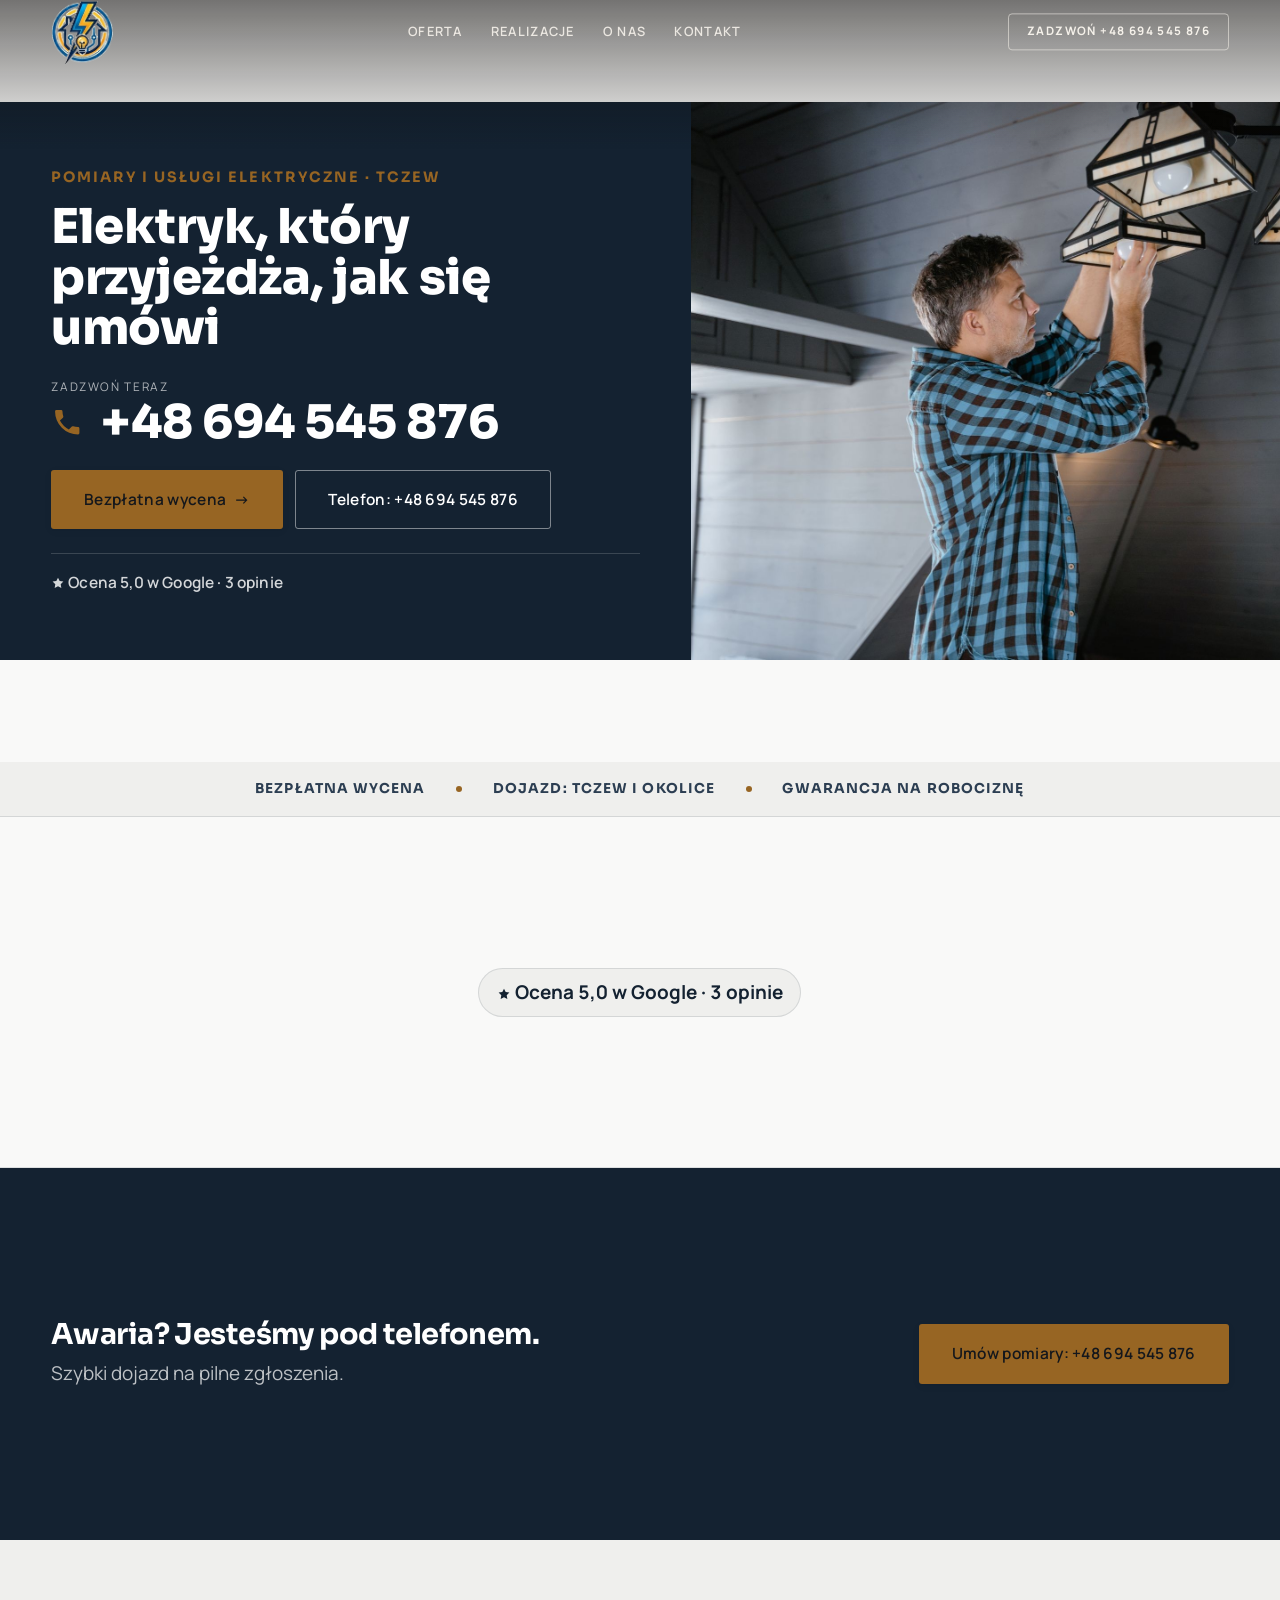
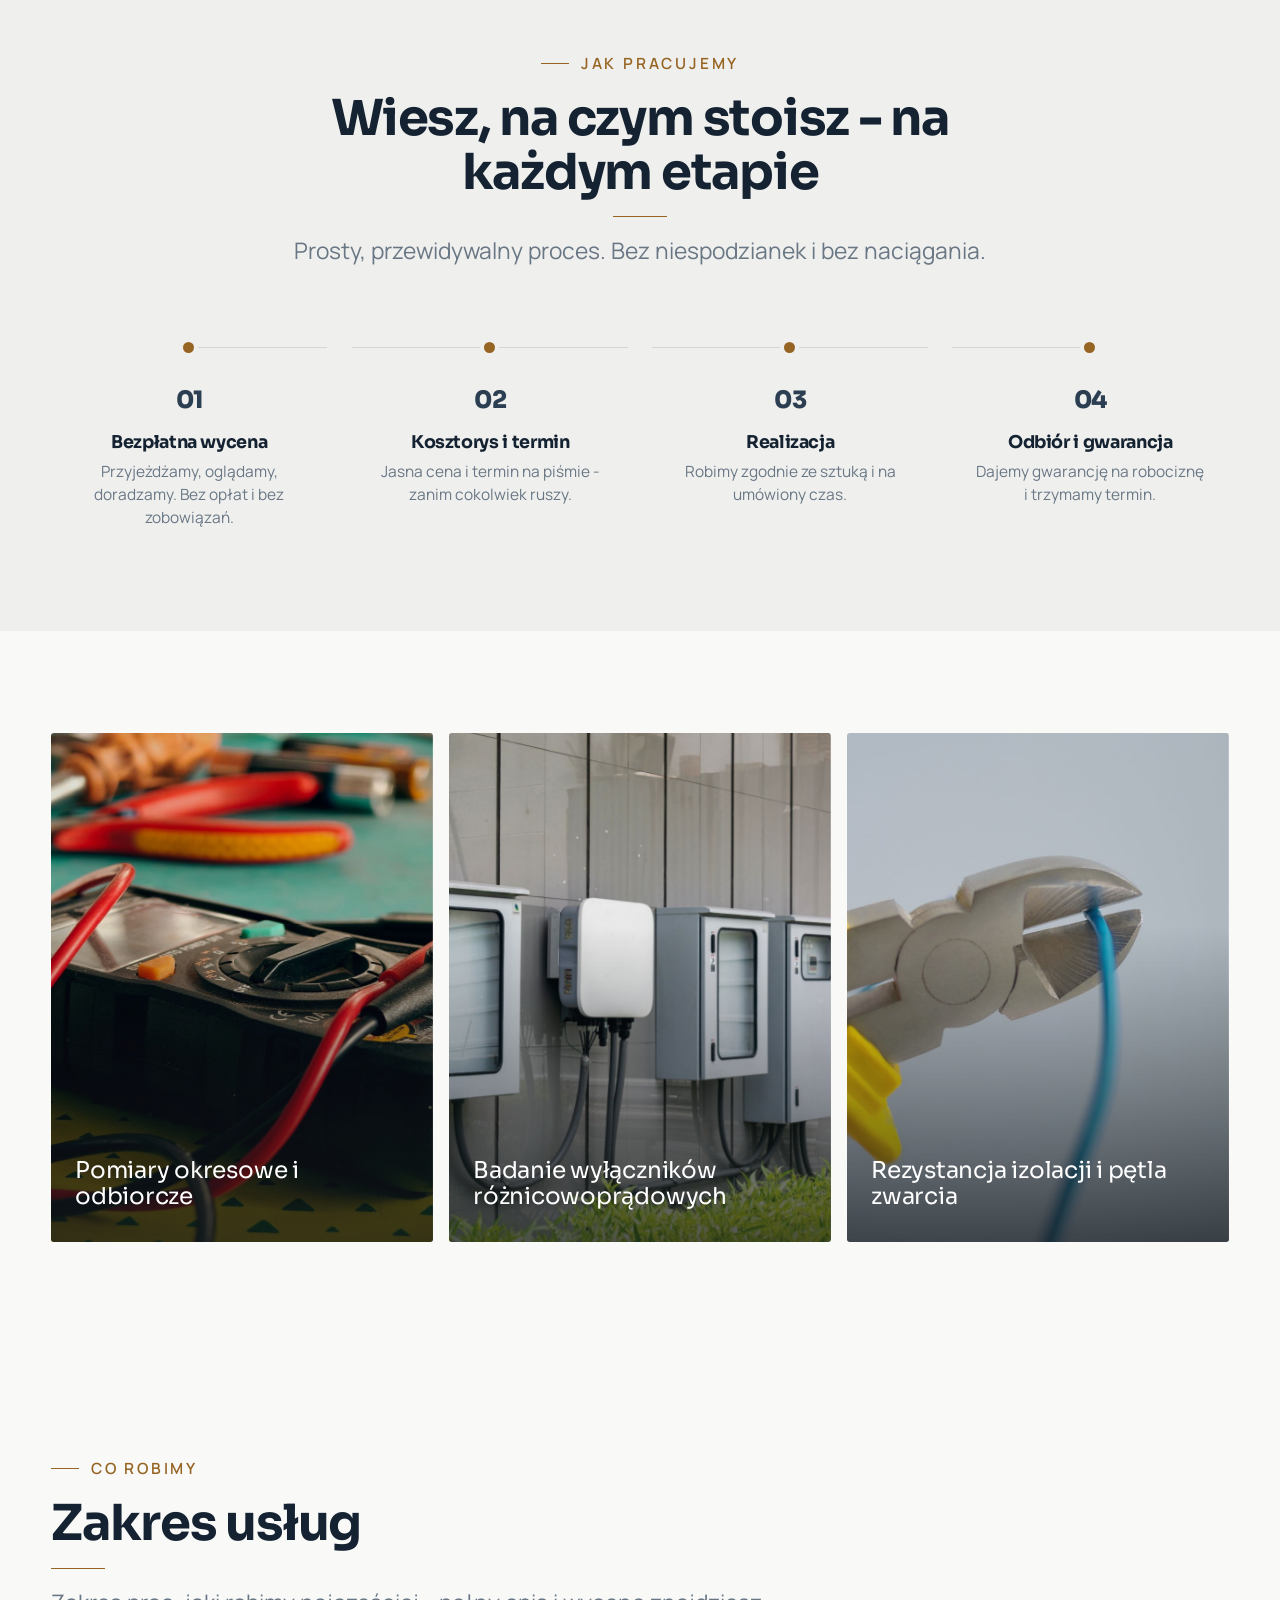
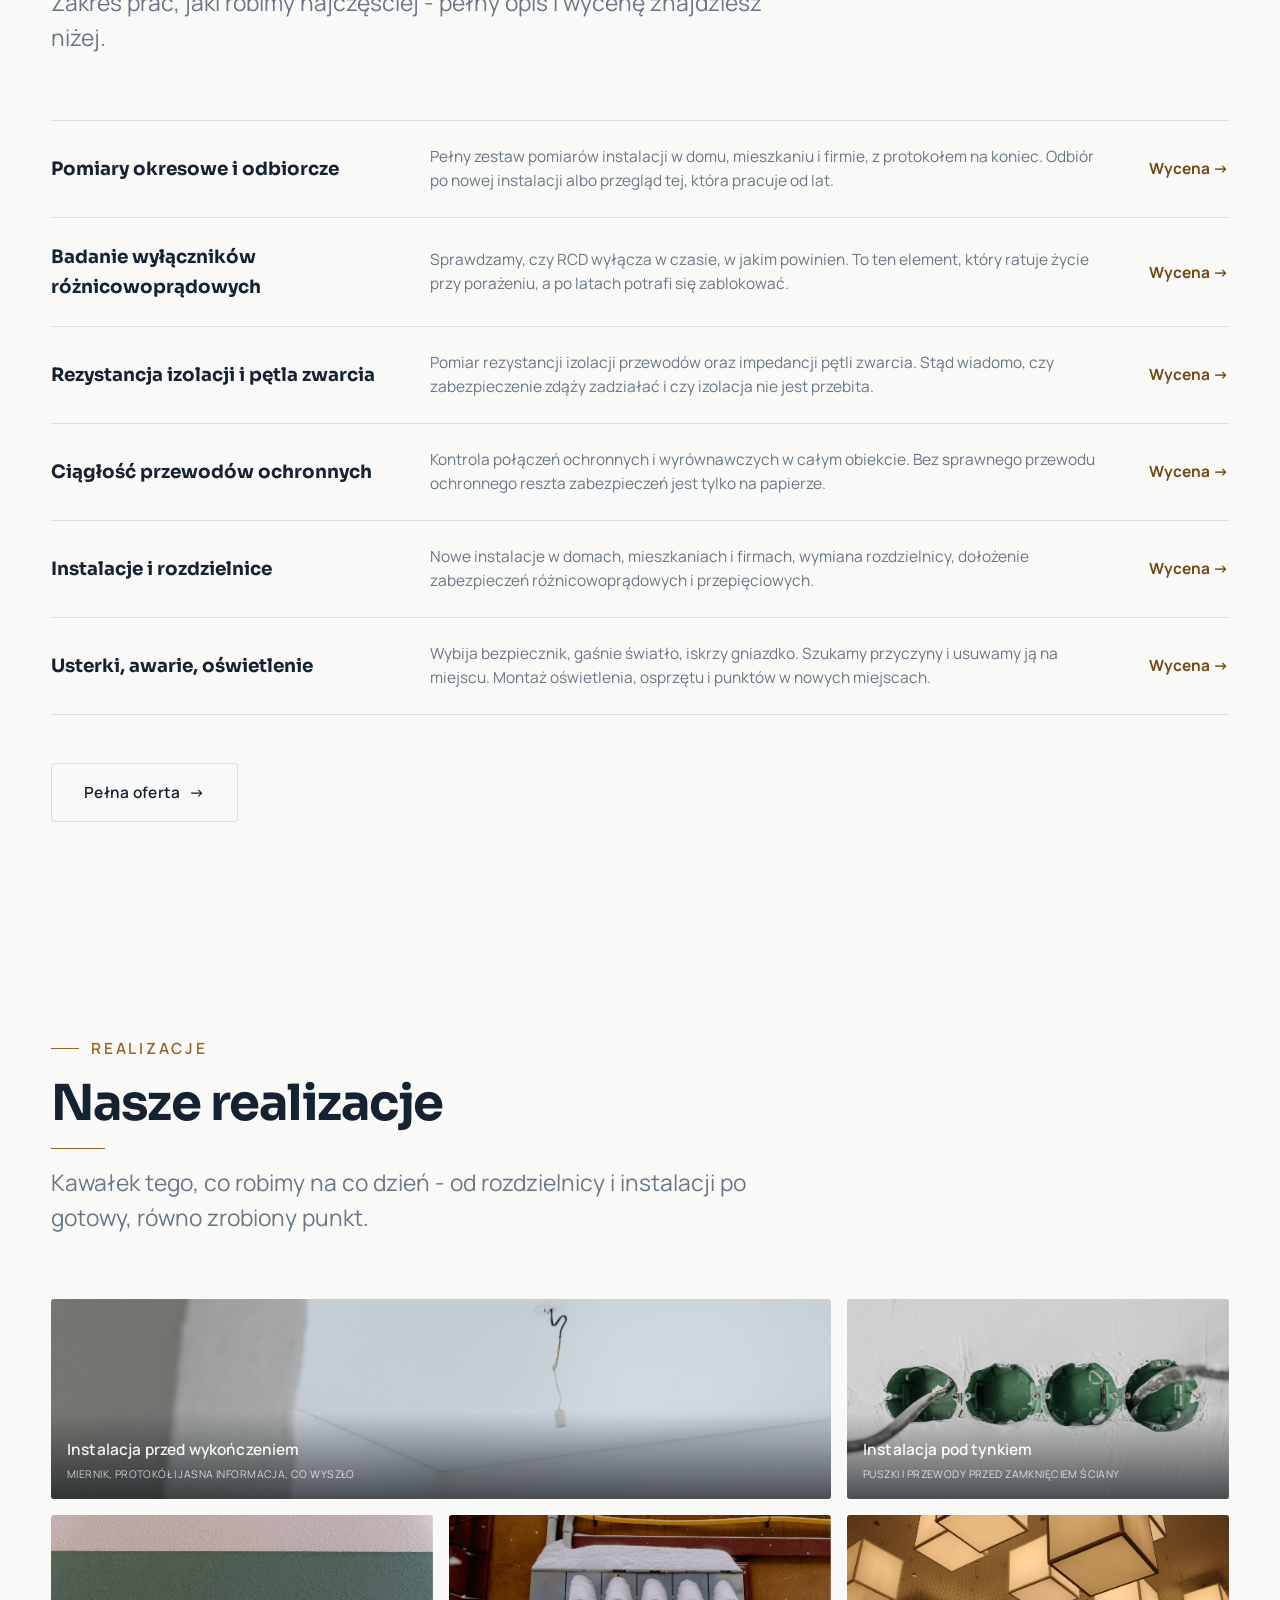
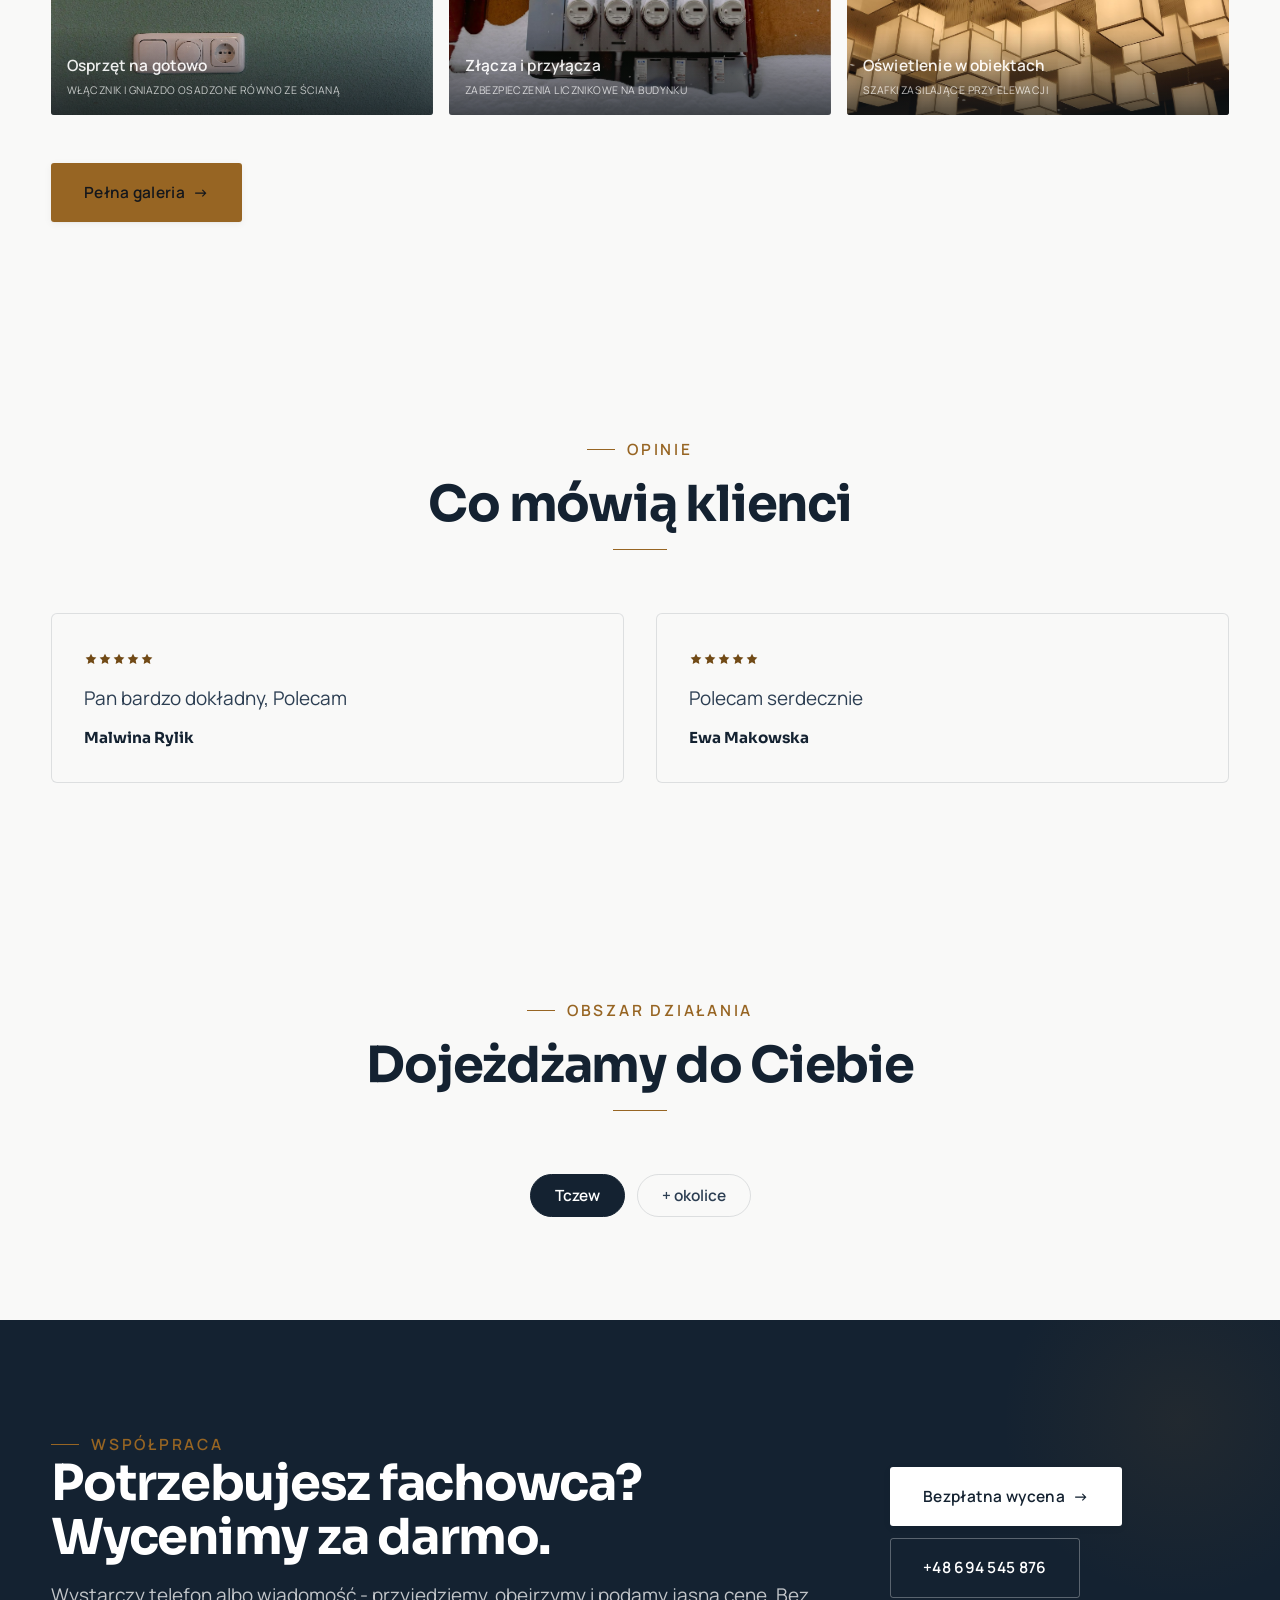
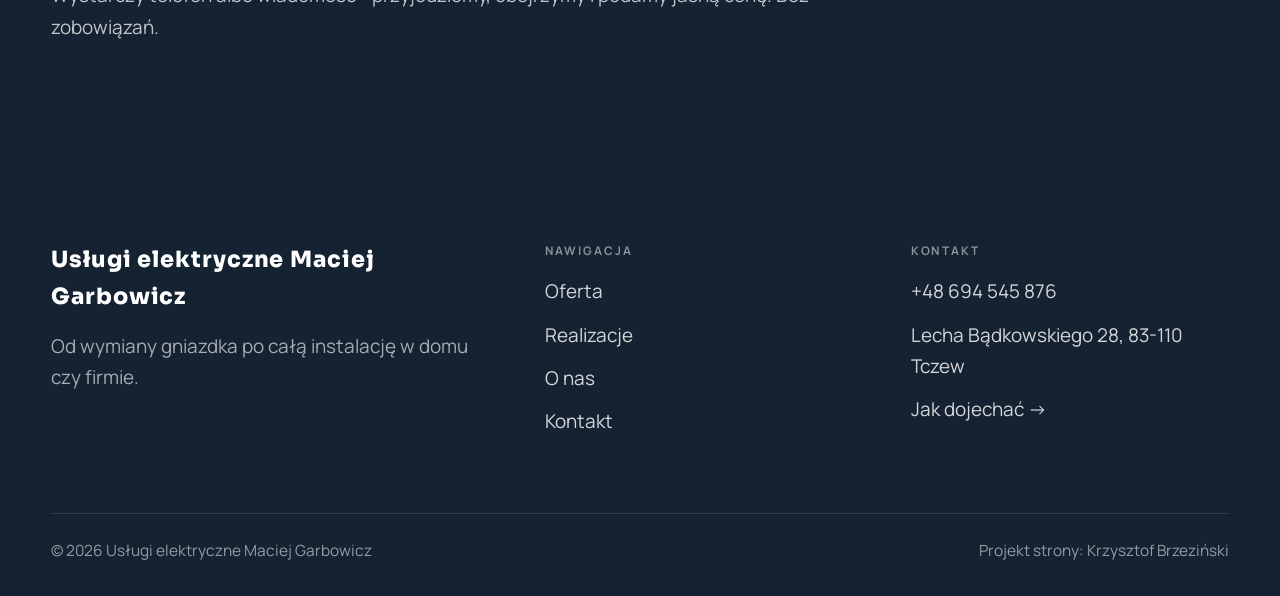
==== commit 61f10a7c: "deploy: znacznik wersji 558da5c2e33f" ====
--- a/index.html
+++ b/index.html
@@ -9,6 +9,7 @@
 <link rel="preconnect" href="https://fonts.gstatic.com" crossorigin>
 <link href="https://fonts.googleapis.com/css2?family=Sora:wght@600;700;800&family=Manrope:wght@400;500;600&display=swap" rel="stylesheet">
 <link rel="stylesheet" href="assets/styles.css">
+<meta name="nb-deploy" content="558da5c2e33f">
 </head>
 <body>
 
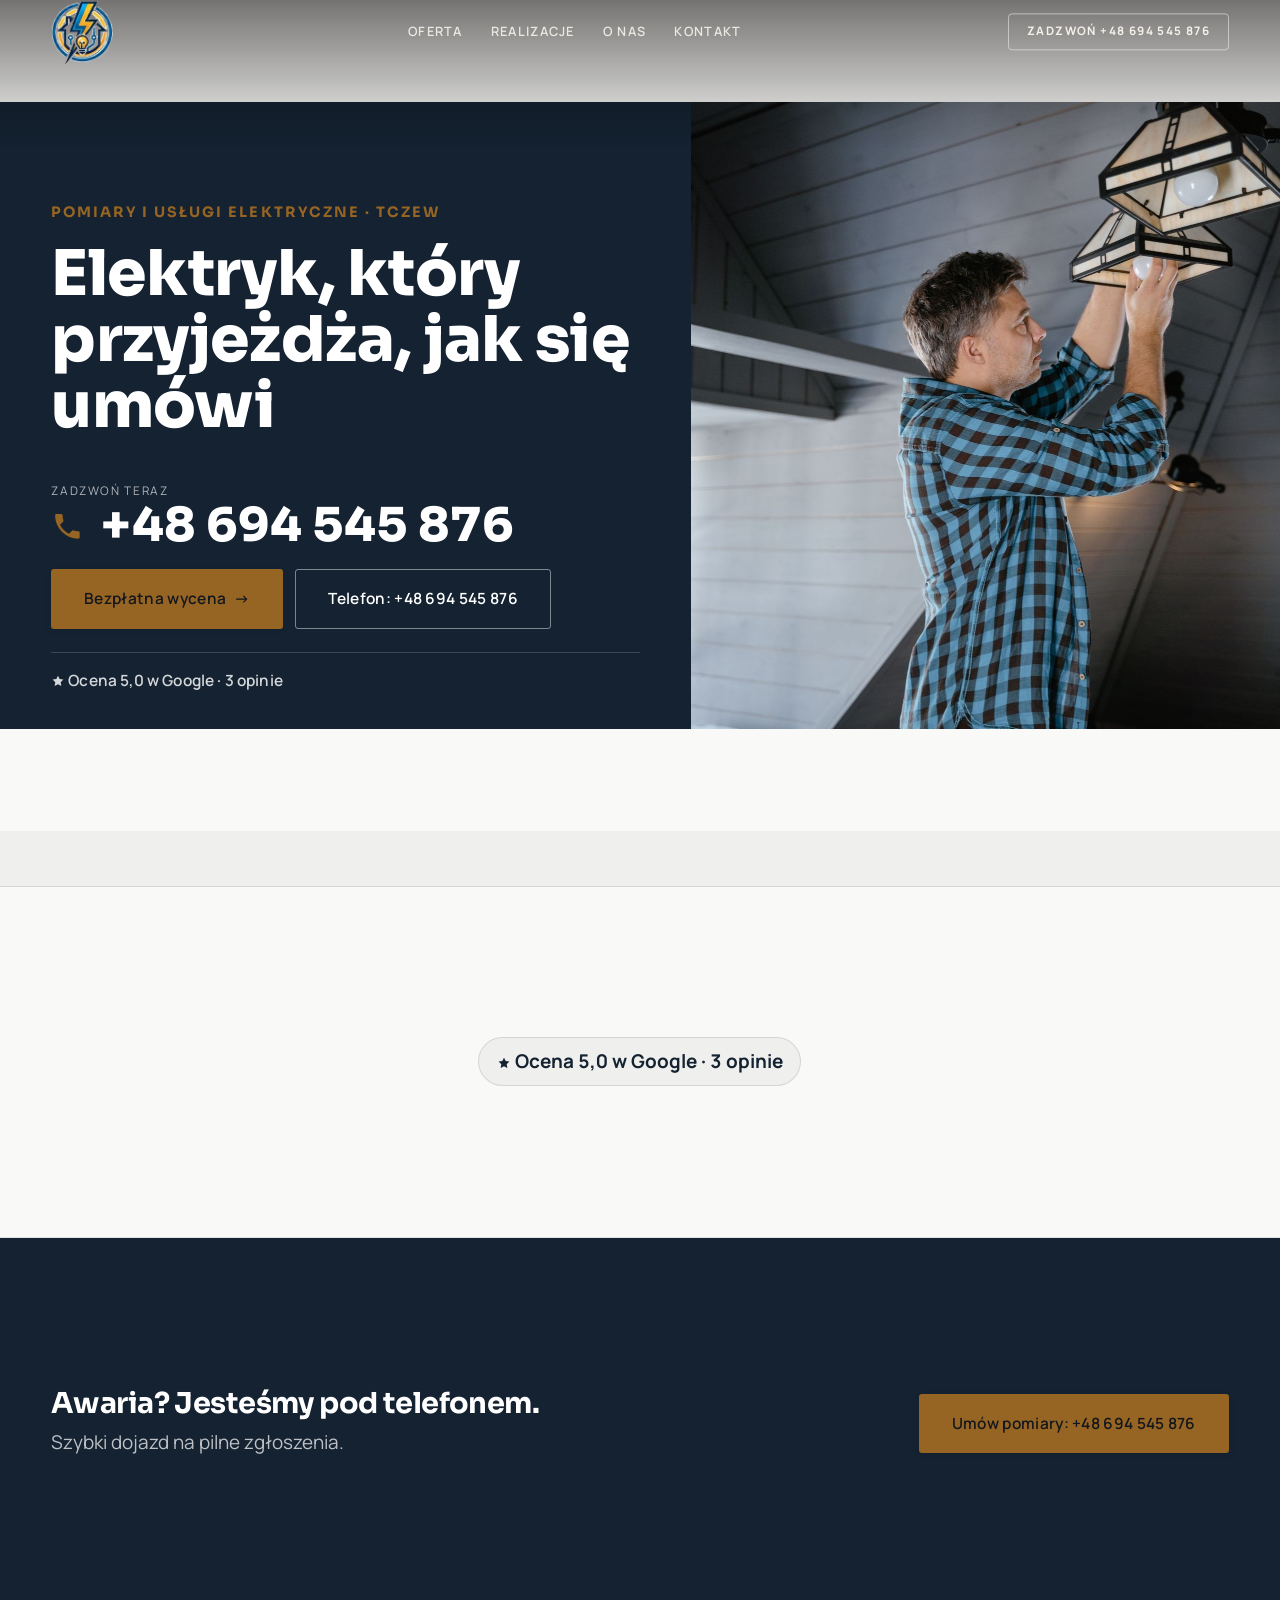
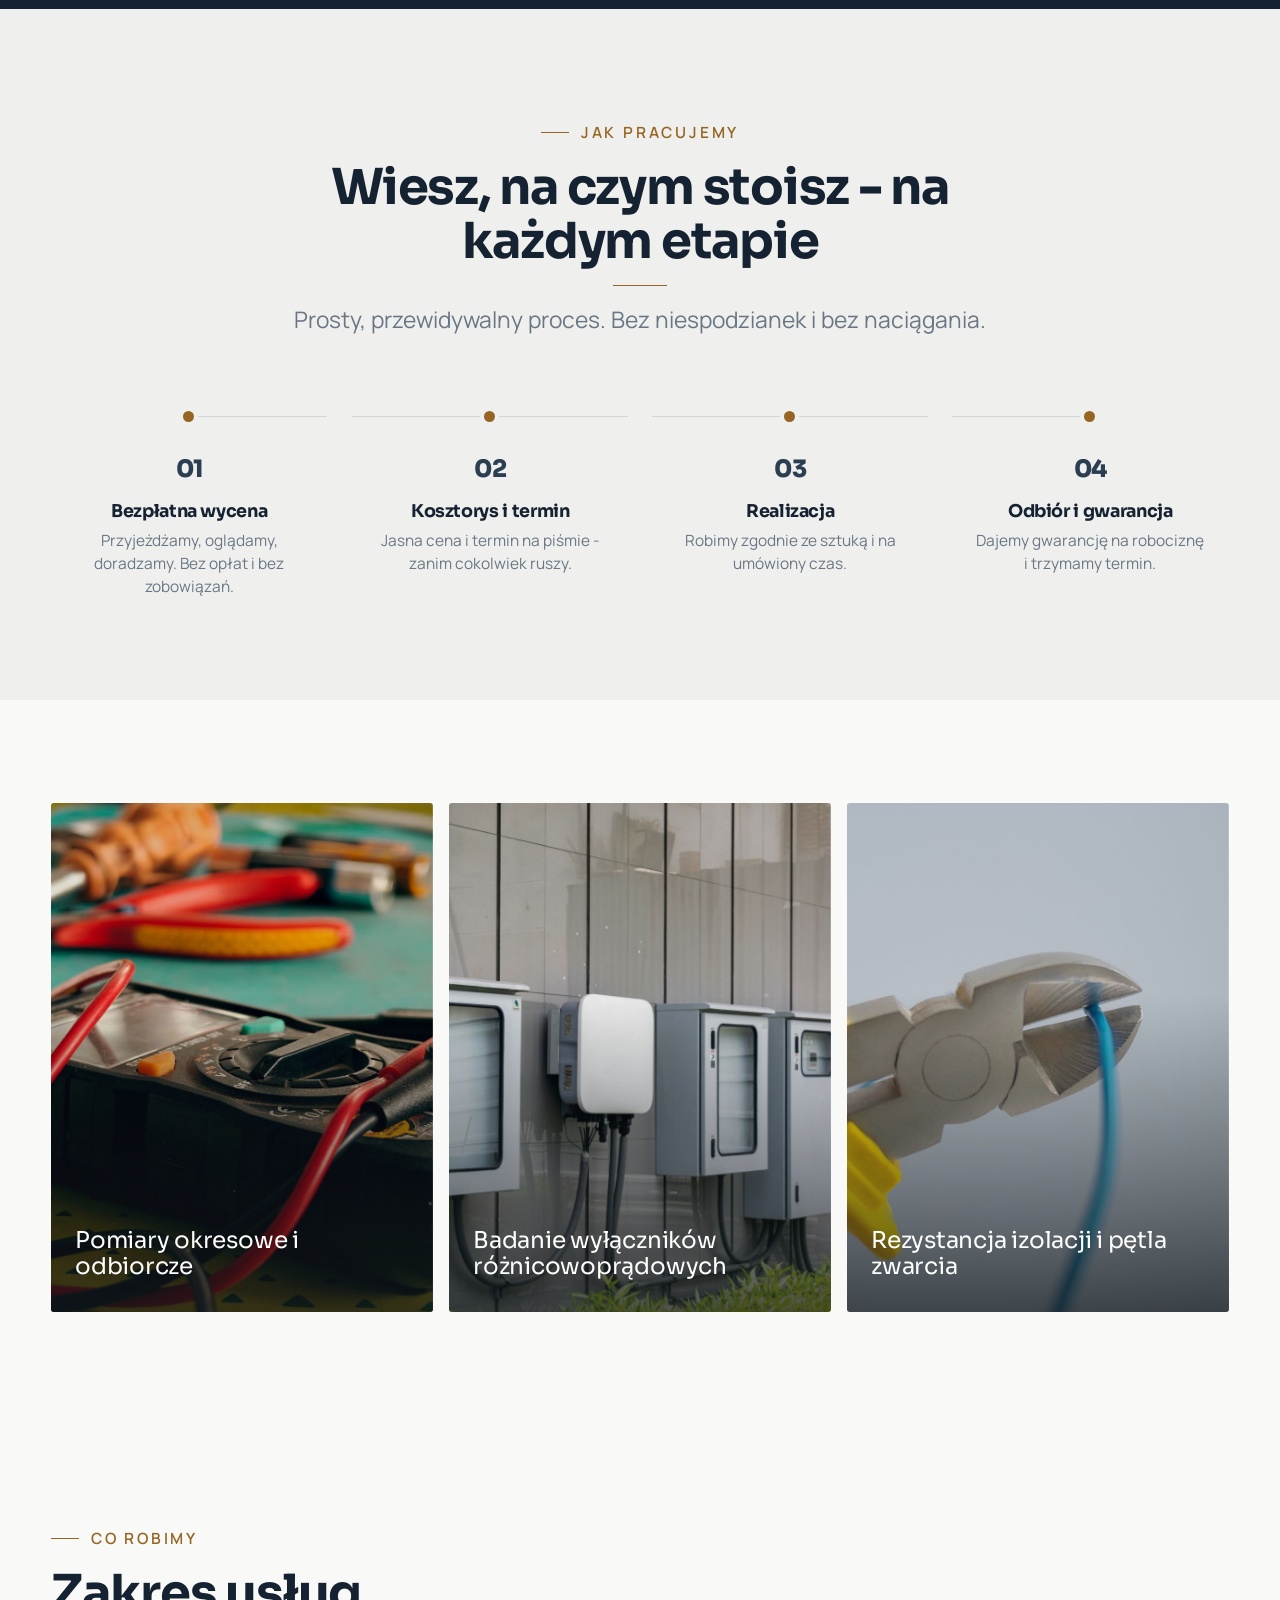
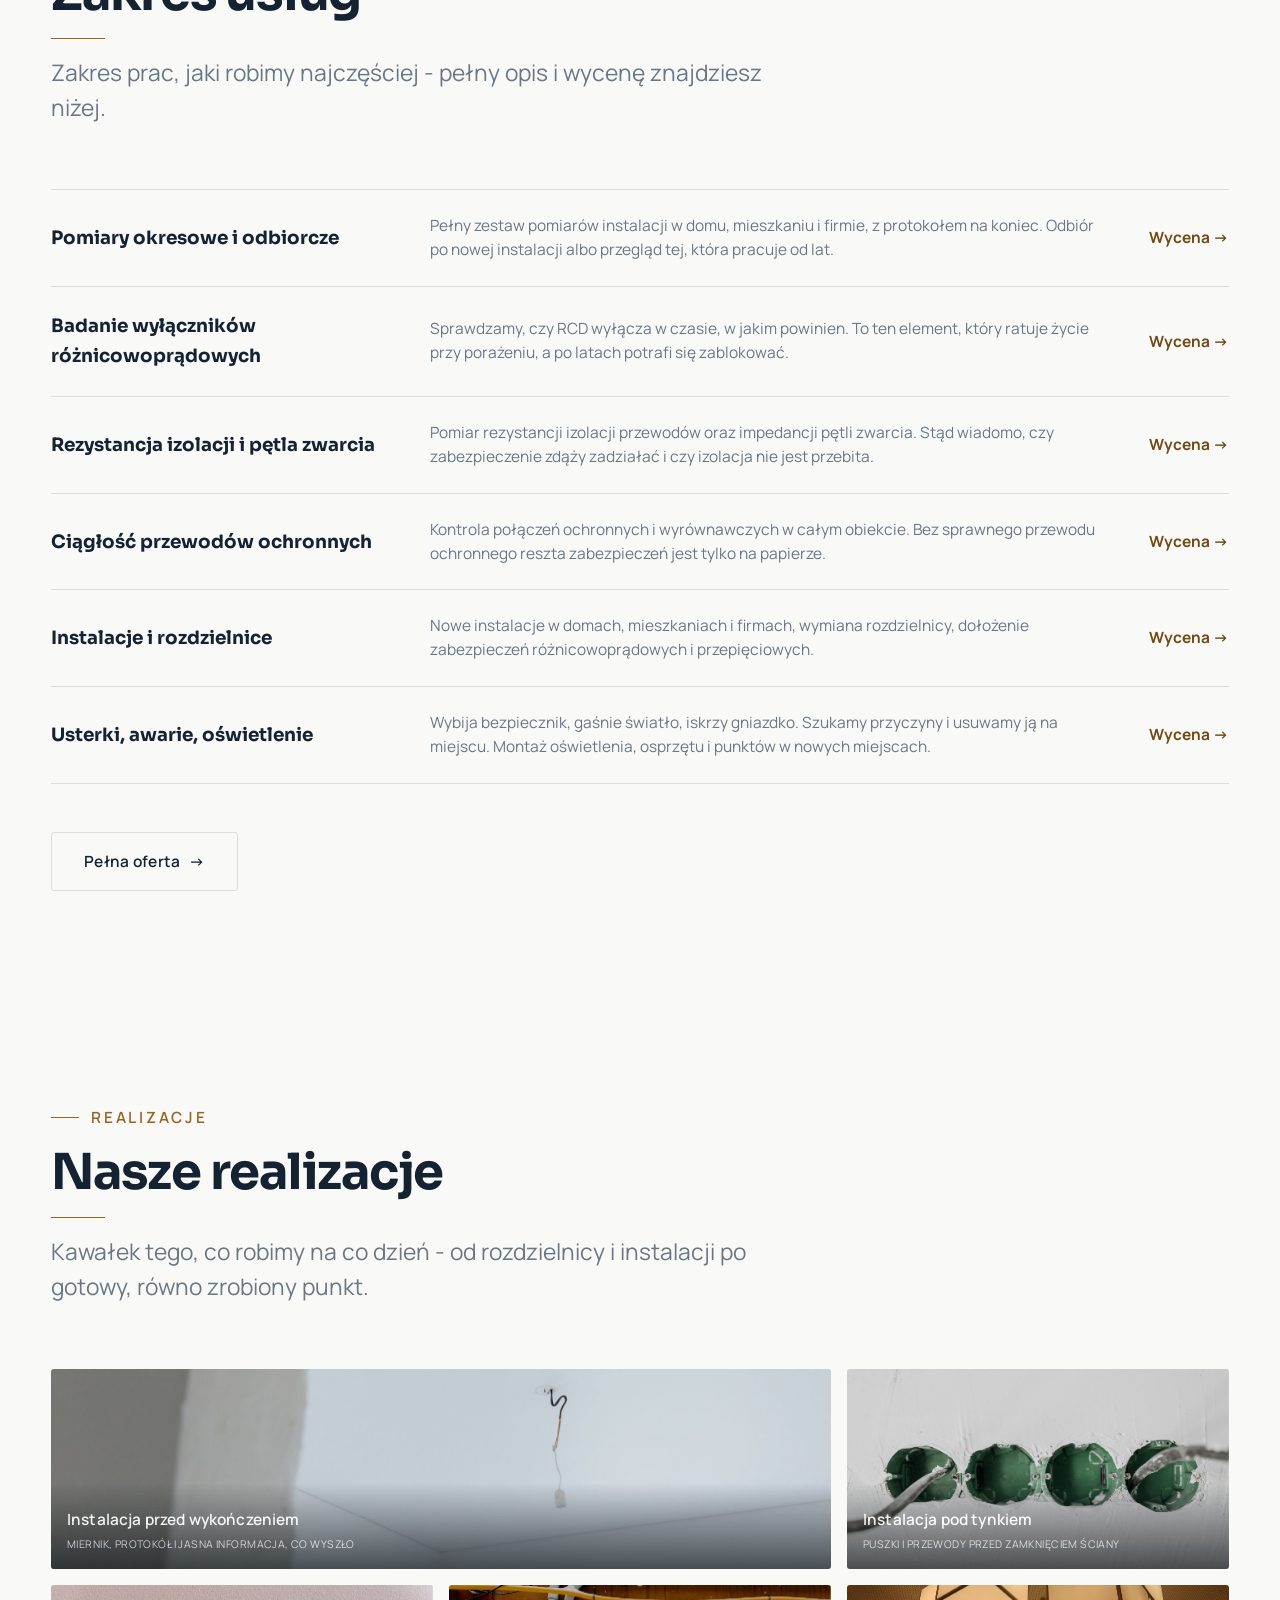
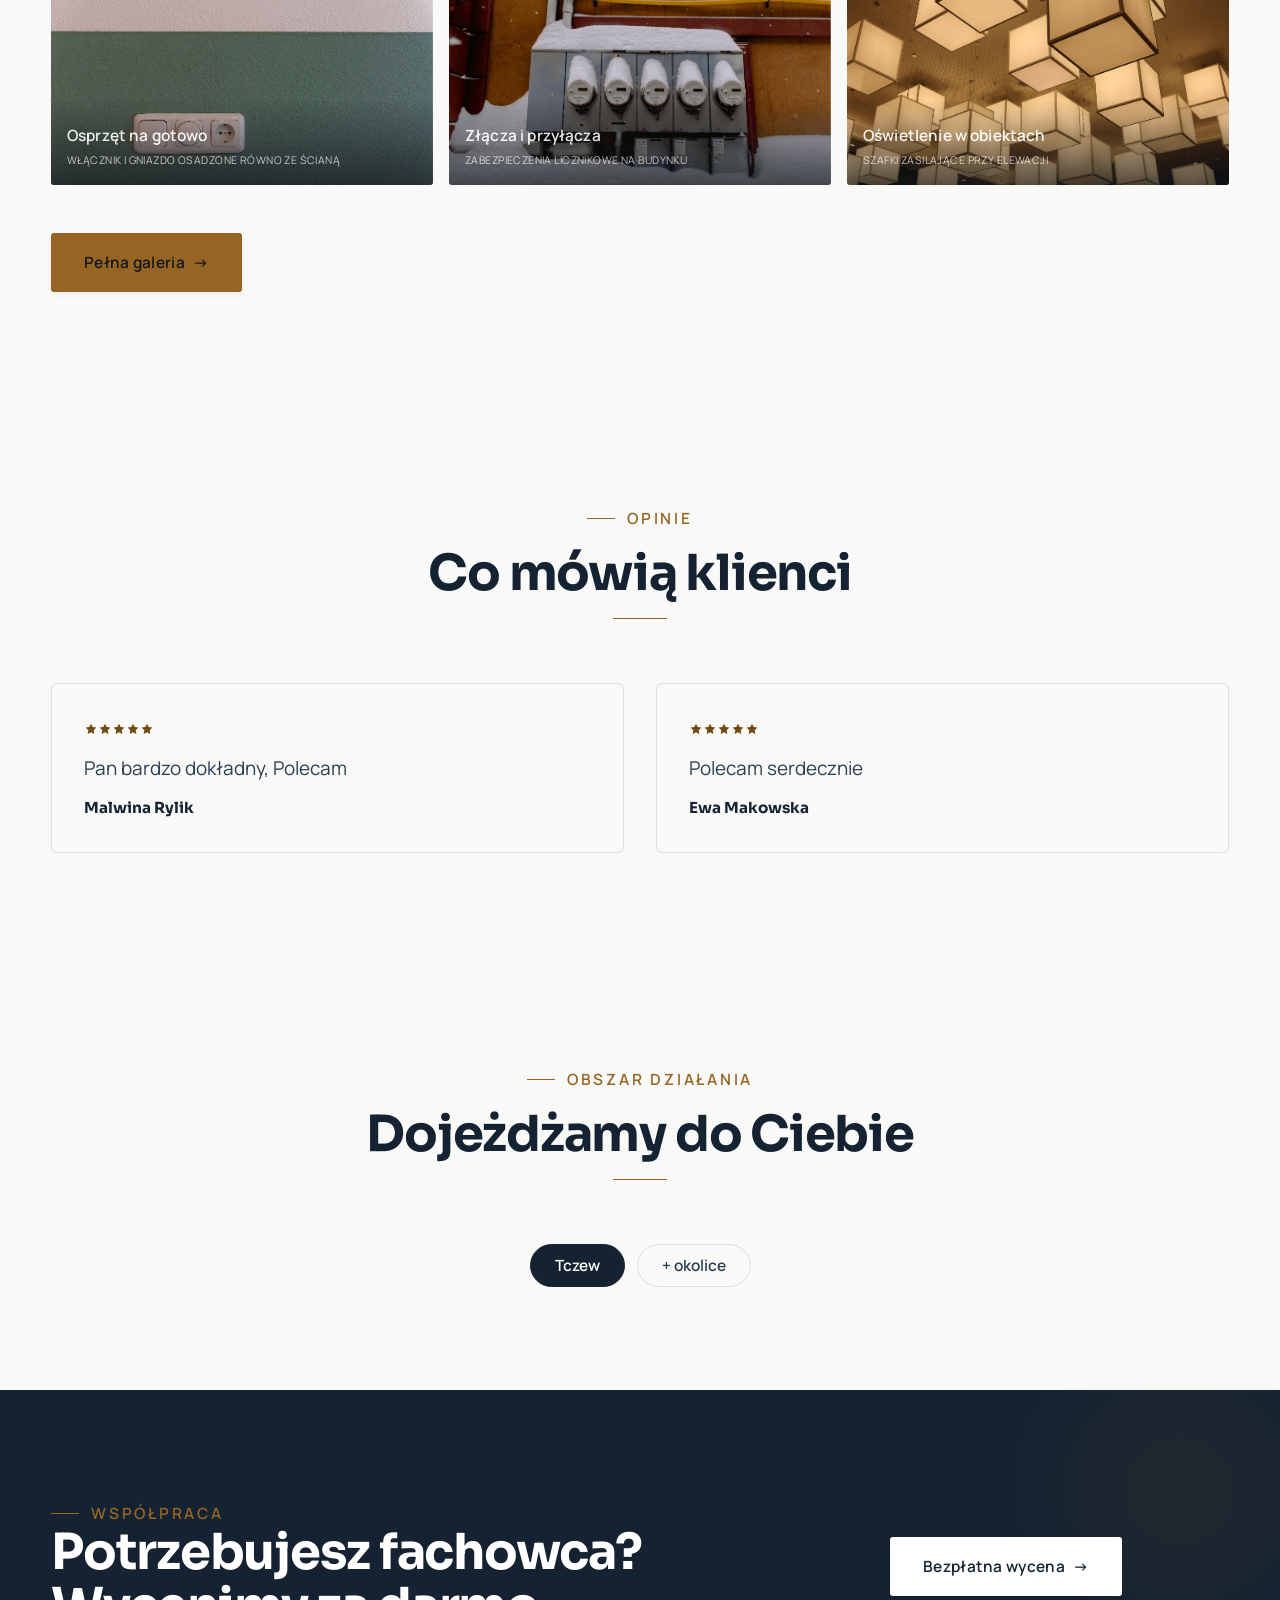
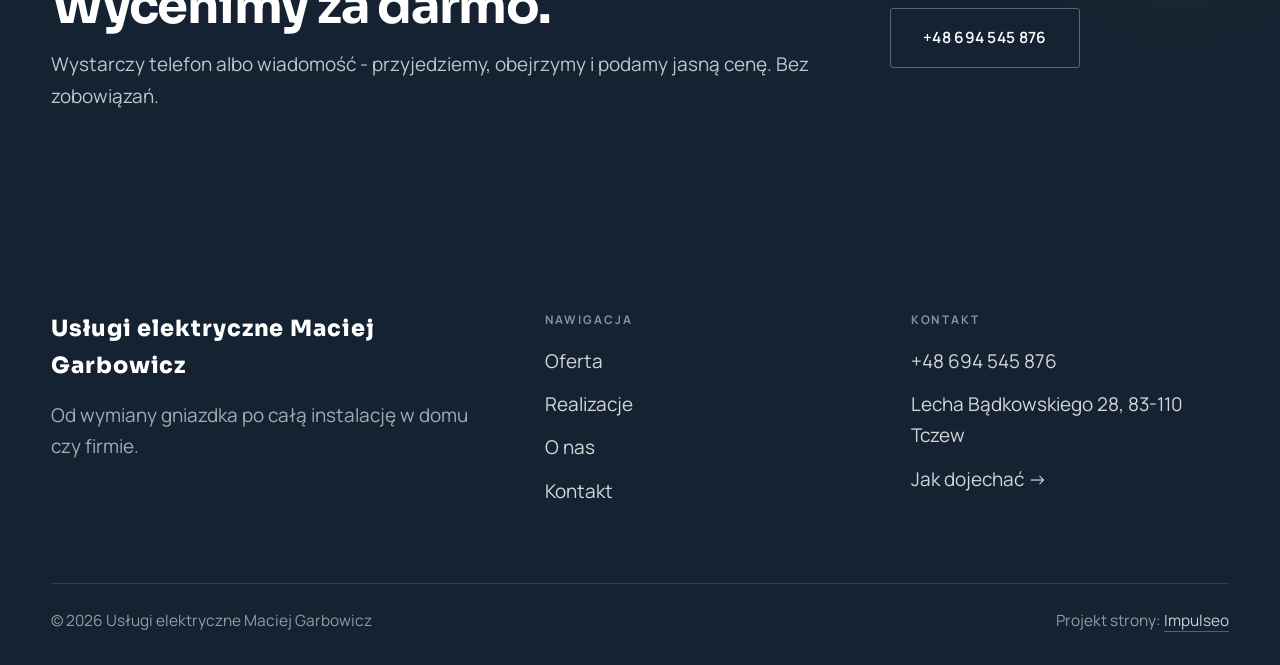
==== commit 9d5511c4: "Stopka: podpis Impulseo z linkiem + poprawka znikajacego napisu w naglowku" ====
--- a/index.html
+++ b/index.html
@@ -176,7 +176,7 @@
     </div>
     <div class="foot-bot">
       <span>© 2026 Usługi elektryczne Maciej Garbowicz</span>
-      <span>Projekt strony: Krzysztof Brzeziński</span>
+      <span>Projekt strony: <a class="foot-credit" href="https://impulseo.pl" target="_blank" rel="noopener">Impulseo</a></span>
     </div>
   </div>
 </footer>
--- a/assets/styles.css
+++ b/assets/styles.css
@@ -1,7 +1,7 @@
 /* ============================================================
    STOLBASZ — premium, architektoniczny B2B fit-out
    Jasna paleta, zero brązu. System wg premium-web-craft.
-   Projekt strony: Krzysztof Brzeziński
+   Projekt strony: Impulseo (impulseo.pl)
    ============================================================ */
 
 :root{
@@ -831,3 +831,64 @@
 
 /* === auto-paleta ze zdjęć klienta (dopasowanie do estetyki socials) === */
 :root{--accent:#976523;--accent-d:#714A16;--accent-soft:rgba(151,101,35,0.10);--paper:#F9F9F8;--paper-2:#EFEFED;--paper-3:#E8E7E5;}
+
+/* === HERO-FIT (29.07.2026) — hero DOPASOWUJE SIĘ do wysokości okna =========================
+   Zgłoszenie K. 29.07: na jego laptopie przyciski CTA w hero były ucięte dolną krawędzią
+   (Modern House). Pomiar headless (1512x879 → realny widok 792 px): dolna krawędź CTA
+   wypadała 123 px POD ekranem. Nawet przy maksymalnym oknie (982) było -20 px.
+
+   DLACZEGO POPRZEDNI FIX NIE DZIAŁAŁ: 27.07 dołożyliśmy @media(max-height:820px) — próg.
+   Widok K. ma ~792-895 px, czyli TUŻ NAD progiem → reguła w ogóle się nie włączała.
+   Progi są kruche: każdy inny laptop/dok/pasek zakładek przesuwa granicę.
+
+   ROZWIĄZANIE: zero progów. Każdy rozmiar, który decyduje o wysokości hero (typografia,
+   odstępy, padding), dostaje `min(dotychczasowa-wartość, X svh)` — czyli na wysokim ekranie
+   nic się nie zmienia, a im niższe okno, tym płynniej mniejsze. Treści NIE ucinamy.
+
+   Doklejane na SAM KONIEC styles.css (po motion) → wygrywa kaskadę, nie rusza reguł w miejscu.
+   Weryfikacja: tools-retrofit/measure_fold.py (mierzy zapas pod CTA dla 720/800/879/982). */
+
+/* ---------- HERO KINOWY (strona główna, rodziny „editorial") ---------- */
+.hero-cine .wrap{padding-block:min(var(--space-8),4svh)}
+.hero-cine .eyebrow{margin-bottom:min(var(--space-5),2svh)}
+.hero-cine h1{font-size:min(clamp(2.9rem,2rem + 4.4vw,5.2rem),7.6svh);
+  margin-bottom:min(var(--space-5),2.4svh)}
+.hero-cine .lead{font-size:min(1.125rem,2.3svh);line-height:1.55;
+  margin-bottom:min(var(--space-7),3.2svh)}
+
+/* ---------- HERO FACHOWCY — wariant A (pełny ekran) ---------- */
+.hf-panel{padding-top:min(clamp(6.5rem,13vh,9rem),11svh);
+  padding-bottom:min(clamp(2.6rem,6vh,3.6rem),4svh)}
+.hf-title{font-size:min(clamp(2.3rem,1.6rem + 3.2vw,4.3rem),7svh);
+  margin-top:min(var(--space-4),1.8svh);margin-bottom:min(var(--space-4),1.8svh)}
+.hf-lead{font-size:min(1.18rem,2.3svh);line-height:1.5}
+.hf-phone{margin-top:min(var(--space-6),2.8svh);margin-bottom:min(var(--space-5),2.2svh)}
+.hf-phone-num{font-size:min(clamp(2rem,1.5rem + 2.4vw,3.05rem),5.2svh)}
+.hf-trust{margin-top:min(var(--space-6),2.6svh);padding-top:min(var(--space-4),1.6svh)}
+
+/* Telefon: tam liczy się czytelność, nie upychanie — skalowanie wysokością wyłączone,
+   bo przy 844 px wysokości ekranu svh-limity zaczęłyby zmniejszać tekst bez potrzeby. */
+@media(max-width:680px){
+  .hero-cine h1{font-size:clamp(1.9rem,1.15rem + 4.4vw,2.7rem)}
+  .hero-cine .lead{font-size:.98rem}
+  .hf-title{font-size:clamp(2.1rem,1.6rem + 3.2vw,3rem)}
+  .hf-lead{font-size:1rem}
+  .hf-phone-num{font-size:clamp(1.9rem,1.5rem + 2.4vw,2.5rem)}
+}
+/* === /HERO-FIT === */
+
+
+/* ====== IMPULSEO-FIX-20260731 ======================================================
+   1) PODPIS w stopce jest teraz linkiem do impulseo.pl - ma być widocznie klikalny.
+   2) ŻYWY NAGŁÓWEK: warstwa przenikających kadrów (.mt-hero-layer) miała z-index:1, więc
+      lądowała NAD przyciemnieniem hero, a w rodzinie „fachowcy" nawet nad panelem z tekstem
+      (.hf-panel nie miał własnego z-index). Efekt: przy zmianie zdjęcia napis znikał i wracał.
+      Teraz warstwa idzie tam, gdzie zdjęcie tła (z-index:-2), a treść nagłówka dostaje twardy
+      z-index:3. Zmieniają się WYŁĄCZNIE zdjęcia w tle - napis stoi nieruchomo.
+      (hero-cine celowo pominięte: tam img ma z-index:0 i układ był poprawny.) */
+.foot-bot a.foot-credit{color:rgba(255,255,255,.78);text-decoration:none;border-bottom:1px solid rgba(255,255,255,.28)}
+.foot-bot a.foot-credit:hover{color:#fff;border-bottom-color:#fff}
+.hero-fach > img.mt-hero-layer,.hero-gastro > img.mt-hero-layer,.hero-auto > img.mt-hero-layer,
+.hero-dom > img.mt-hero-layer,.hero-studio > img.mt-hero-layer{z-index:-2}
+.hf-panel,.hf-inner,.hd-panel,.hk-panel,.ha-inner,.hs-inner,.hg-inner{position:relative;z-index:3}
+/* ====== koniec IMPULSEO-FIX-20260731 ====== */
